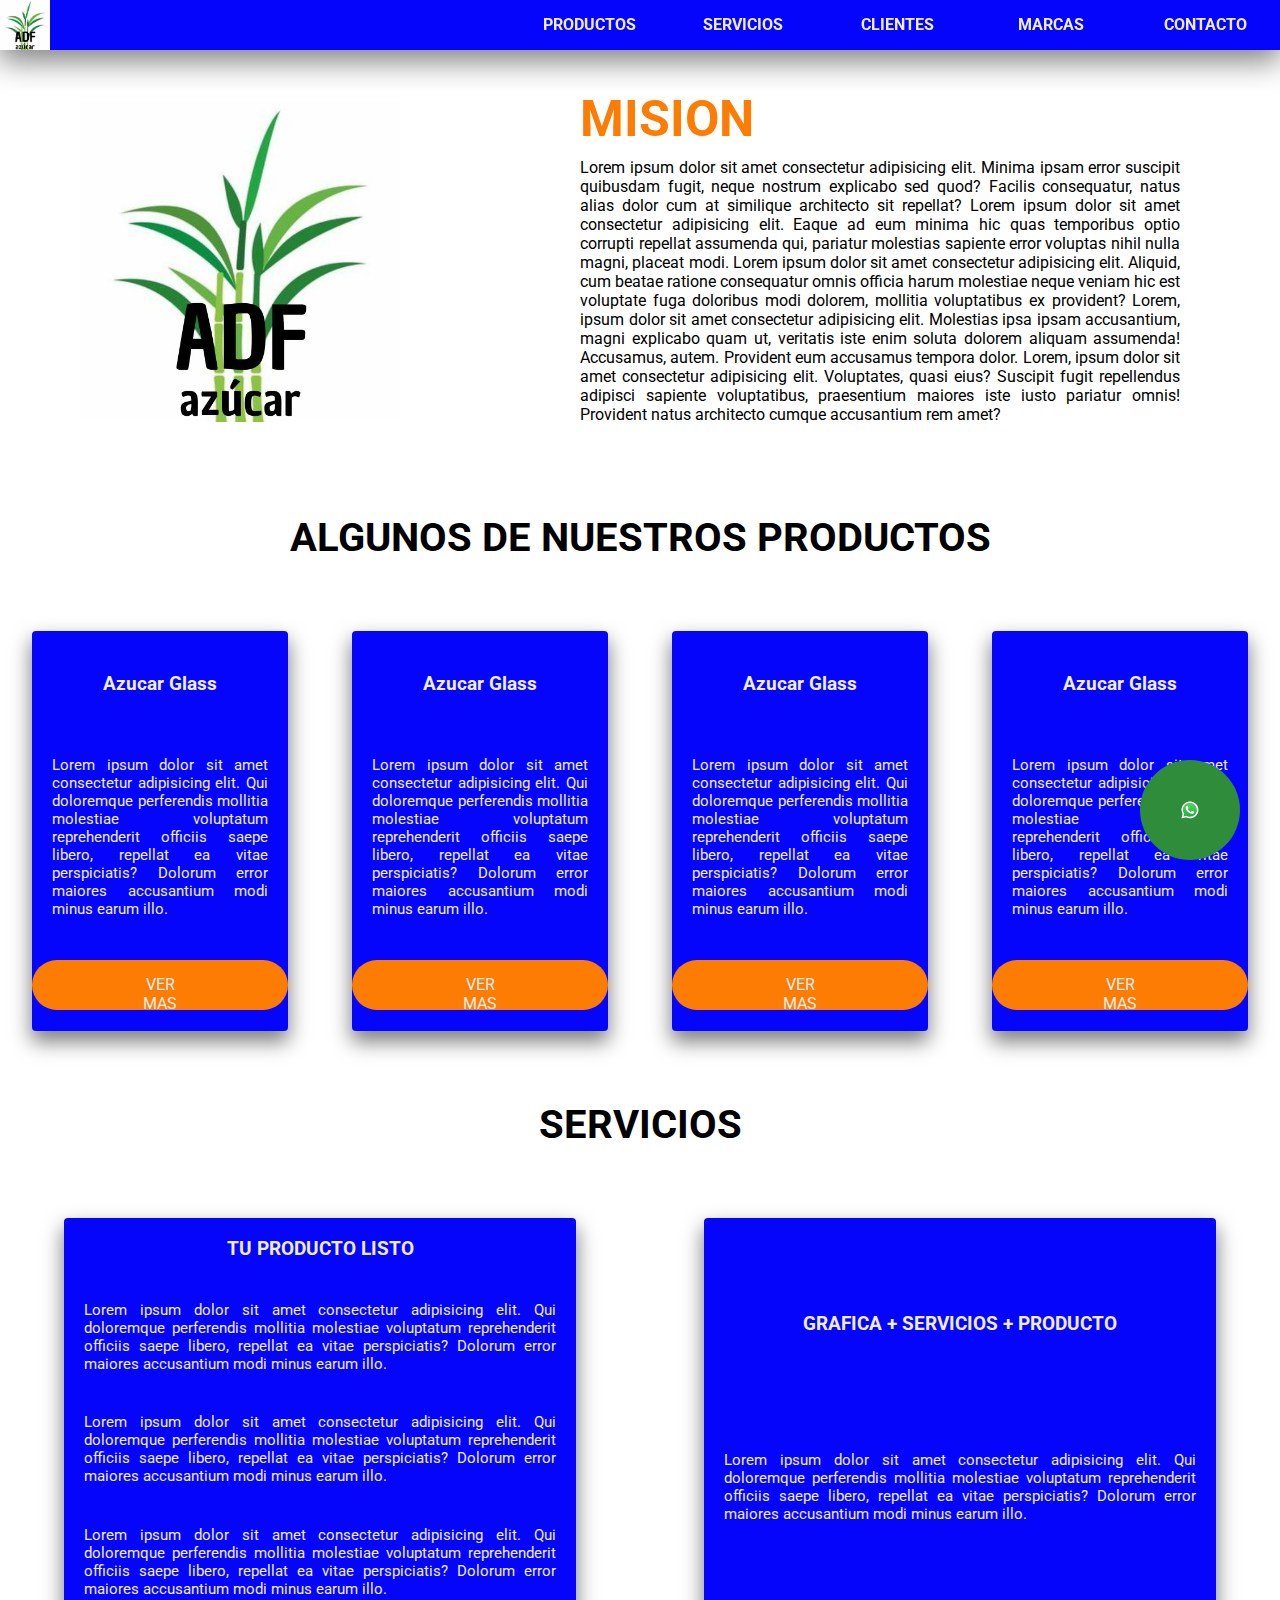
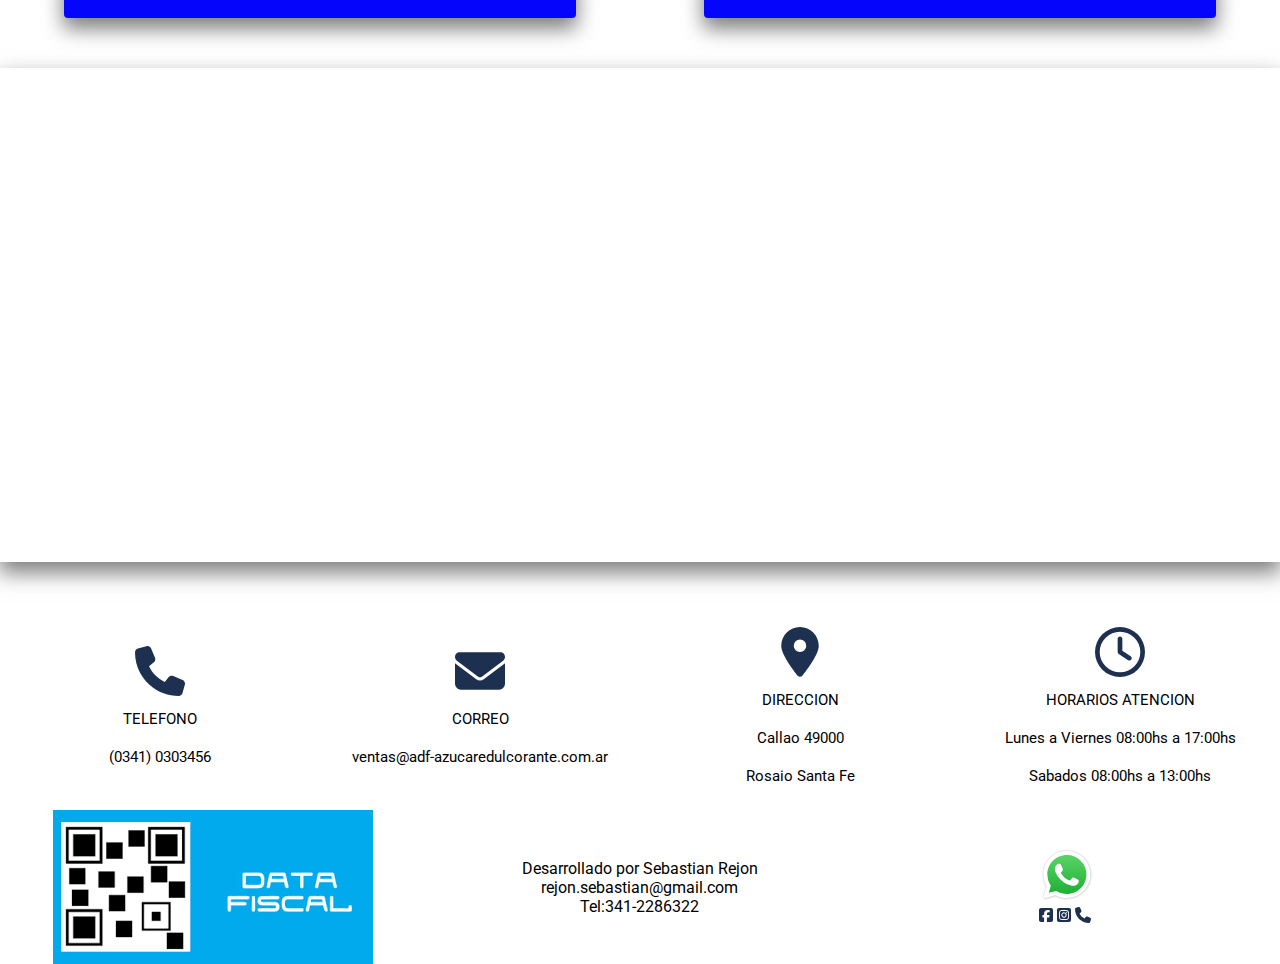
==== index.html @ d5dfcdd7 "Act css y boton ws" ====
<!DOCTYPE html>
<html lang="es">
<head>
    <meta charset="UTF-8">
    <meta name="viewport" content="width=device-width, initial-scale=1.0">
    <link rel="preconnect" href="https://fonts.googleapis.com">
<link rel="preconnect" href="https://fonts.gstatic.com" crossorigin>
<link href="https://fonts.googleapis.com/css2?family=Roboto:wght@400;700&display=swap" rel="stylesheet">
    <link rel="stylesheet" href="css/main.css">
    <title>adf-azucaredulcorante</title>
</head>
<body>
    <div class="container">
        <!-- <header class="header">
            <h1>logotipo</h1>
        </header> -->
        <nav class="nav">
            <a href="" class="item_menu_logo"><img src="img/ADF.jpg" alt="" height="50px" width="auto"></a>
            <ul class="list_menu">
                <li class="item_menu">PRODUCTOS</li>
                <li class="item_menu">SERVICIOS</li>
                <li class="item_menu">CLIENTES</li>
                <li class="item_menu">MARCAS</li>
                <li class="item_menu">CONTACTO</li>
            </ul>
        </nav>
        <section class="secction">
            <!-- link a WS -->
            <a class="contact_ws" href="https://api.whatsapp.com/send/?phone=5493412286322>Envíanos un Whatsapp"></a>
            <!-- hero de la web -->
            <article class="article_container">
                    <img class="img_mision" src="img/ADF.jpg" alt="" height="400px" width="auto">
                    <div class="article_mision">
                        <h2 class="title_mision">MISION</h2>
                        <p>Lorem ipsum dolor sit amet consectetur adipisicing elit. Minima ipsam error suscipit quibusdam fugit, neque nostrum explicabo sed quod? Facilis consequatur, natus alias dolor cum at similique architecto sit repellat?
                            Lorem ipsum dolor sit amet consectetur adipisicing elit. Eaque ad eum minima hic quas temporibus optio corrupti repellat assumenda qui, pariatur molestias sapiente error voluptas nihil nulla magni, placeat modi.
                            Lorem ipsum dolor sit amet consectetur adipisicing elit. Aliquid, cum beatae ratione consequatur omnis officia harum molestiae neque veniam hic est voluptate fuga doloribus modi dolorem, mollitia voluptatibus ex provident?
                            Lorem, ipsum dolor sit amet consectetur adipisicing elit. Molestias ipsa ipsam accusantium, magni explicabo quam ut, veritatis iste enim soluta dolorem aliquam assumenda! Accusamus, autem. Provident eum accusamus tempora dolor.
                            Lorem, ipsum dolor sit amet consectetur adipisicing elit. Voluptates, quasi eius? Suscipit fugit repellendus adipisci sapiente voluptatibus, praesentium maiores iste iusto pariatur omnis! Provident natus architecto cumque accusantium rem amet?
                        </p>
                    </div>
            </article>
            <!-- vista previa productos -->
            <article class="article">
                <h2>ALGUNOS DE NUESTROS PRODUCTOS</h2>
                <div class="article_container">
                    <div class="article_item">
                        <h3>Azucar Glass</h3>
                        <p>Lorem ipsum dolor sit amet consectetur adipisicing elit. Qui doloremque perferendis mollitia molestiae voluptatum reprehenderit officiis saepe libero, repellat ea vitae perspiciatis? Dolorum error maiores accusantium modi minus earum illo.</p>
                        <a href="#">VER MAS</a>
                    </div>
                    <div class="article_item">
                        <h3>Azucar Glass</h3>
                        <p>Lorem ipsum dolor sit amet consectetur adipisicing elit. Qui doloremque perferendis mollitia molestiae voluptatum reprehenderit officiis saepe libero, repellat ea vitae perspiciatis? Dolorum error maiores accusantium modi minus earum illo.</p>
                        <a href="#">VER MAS</a>
                    </div>
                    <div class="article_item">
                        <h3>Azucar Glass</h3>
                        <p>Lorem ipsum dolor sit amet consectetur adipisicing elit. Qui doloremque perferendis mollitia molestiae voluptatum reprehenderit officiis saepe libero, repellat ea vitae perspiciatis? Dolorum error maiores accusantium modi minus earum illo.</p>
                        <a href="#">VER MAS</a>
                    </div>
                    <div class="article_item">
                        <h3>Azucar Glass</h3>
                        <p>Lorem ipsum dolor sit amet consectetur adipisicing elit. Qui doloremque perferendis mollitia molestiae voluptatum reprehenderit officiis saepe libero, repellat ea vitae perspiciatis? Dolorum error maiores accusantium modi minus earum illo.</p>
                        <a href="#">VER MAS</a>
                    </div>
                </div> 
            </article>
            <article class="article">
                <h2>SERVICIOS</h2>
                <div class="article_container">
                    <div class="article_item1">
                        <h3>TU PRODUCTO LISTO</h3>
                        <p>Lorem ipsum dolor sit amet consectetur adipisicing elit. Qui doloremque perferendis mollitia molestiae voluptatum reprehenderit officiis saepe libero, repellat ea vitae perspiciatis? Dolorum error maiores accusantium modi minus earum illo.</p>
                        <p>Lorem ipsum dolor sit amet consectetur adipisicing elit. Qui doloremque perferendis mollitia molestiae voluptatum reprehenderit officiis saepe libero, repellat ea vitae perspiciatis? Dolorum error maiores accusantium modi minus earum illo.</p>
                        <p>Lorem ipsum dolor sit amet consectetur adipisicing elit. Qui doloremque perferendis mollitia molestiae voluptatum reprehenderit officiis saepe libero, repellat ea vitae perspiciatis? Dolorum error maiores accusantium modi minus earum illo.</p>

                    </div>
                    <div class="article_item1">
                        <h3>GRAFICA + SERVICIOS + PRODUCTO</h3>
                        <p>Lorem ipsum dolor sit amet consectetur adipisicing elit. Qui doloremque perferendis mollitia molestiae voluptatum reprehenderit officiis saepe libero, repellat ea vitae perspiciatis? Dolorum error maiores accusantium modi minus earum illo.</p>
                    </div>
                </div>
            </article>
            <article class="article">
                <div class="locatio">
                    <iframe src="https://www.google.com/maps/embed?pb=!1m18!1m12!1m3!1d1103.879006984388!2d-60.673476713158436!3d-32.99493410730203!2m3!1f0!2f0!3f0!3m2!1i1024!2i768!4f13.1!3m3!1m2!1s0x95b7ab13711472a5%3A0x4b55a3df525d1b65!2sADF%20-%20NEVA%20SWEET!5e0!3m2!1sen!2sar!4v1702240482745!5m2!1sen!2sar" width="100%" height="450" style="border:0;" allowfullscreen="" loading="lazy" referrerpolicy="no-referrer-when-downgrade"></iframe>
                </div>
            </article>
            <article class="article">  
                <div class="article_container">
                    <div class="article_item2">
                        <div class="article_img"><a href="#" class="media"><img src="img/phone.svg" height="50px" width="50px" alt=""></a></div>
                        <div class="article_description">
                            <p><span>TELEFONO</span></p>
                            <p>(0341) 0303456</p>
                        </div>
                    </div>
                    <div class="article_item2">
                        <div class="article_img"><a href="#" class="media"><img src="img/mail.svg" height="50px" width="50px" alt=""></a></div>
                        <div class="article_description">
                            <p><span>CORREO</span></p>
                            <p>ventas@adf-azucaredulcorante.com.ar</p>
                        </div>
                    </div>
                    <div class="article_item2">
                        <div class="article_img"><a href="#" class="media"><img src="img/location.svg" height="50px" width="50px" alt=""></a></div>
                        <div class="article_description">
                            <p><span>DIRECCION</span></p>
                            <p>Callao 49000</p>
                            <p>Rosaio Santa Fe</p>
                        </div>
                    </div>
                    <div class="article_item2">
                        <div class="article_img"><a href="#" class="media"><img src="img/clock.svg" height="50px" width="50px" alt=""></a></div>
                        <div class="article_description">
                            <p><span>HORARIOS ATENCION</span></p>
                            <p>Lunes a Viernes 08:00hs a 17:00hs</p>
                            <p>Sabados 08:00hs a 13:00hs</p>
                        </div>
                    </div>
                </div>                                               
            </article>
        </section>
        <footer class="footer">
            <div class="article_item2">
                <img src="img/data_fiscal.png" alt="" height="100%">
            </div>
            <div class="article_item2">
                <p>Desarrollado por Sebastian Rejon</p>
                <p>rejon.sebastian@gmail.com</p>
                <p>Tel:341-2286322</p>
            </div>
            <div class="article_item2">
                <p><a href=""><img src="img/whatsapp.svg" alt=""></a>
                    <a href=""><img src="img/facebook.svg" alt=""></a>
                    <a href=""><img src="img/instagram.svg" alt=""></a>
                    <a href=""><img src="img/phone.svg" alt=""></a>
                </p>
            </div>            
        </footer>
    </div>
</body>
</html>
---- css/main.css ----
:root{
    --wContainer:100vw;
    --naranja:#fc7c04;
    --azul:#0505fc;
    --negro:#000000;
    --verde:#2e8c3b;
    --blanco:#eeeeee;
}
*{
    margin:0;
    padding: 0;
    box-sizing: border-box;
    font-family: 'Roboto', sans-serif;
}
* h2{
    text-align: center;
    margin: 70px 0 ;
    font-weight: bold;
    font-size: 40px;
}
body{
    background-color: var(--AzulClaro);
}
.container{
    max-width: var(--wContainer);
    height: auto;
    margin-top:0;
    margin-left:calc((100vw - var(--wContainer)) / 2);
}
.nav{
    width: 100%;
    height: 50px;
    margin-bottom: 80px;
    background-color: var(--azul);
    position: fixed;
    z-index: 1000;
    box-shadow: 0px 10px 30px 1px rgba(0,0,0,0.5);
}
.list_menu{
    list-style-type: none;
    float:right;
    height: 100%;
}
.item_menu{
    display: inline-block;
    height: 100%;
    width: 150px;
    color:var(--blanco);
    font-weight: bold;
    padding:15px;
    text-align: center;
}
.item_menu:hover{
    transition: 0.4s;
    background-color: var(--naranja);
    box-shadow: 0px 10px 30px 1px rgba(0,0,0,0.5);
}
.secction{
    max-width: 100%;
    height: auto;
}
.article{
    width: 100%;
    /*min-height: 500px;*/
    color: var(--negro);
    margin-bottom:15px;
    margin-top: 15px;
}
.article_container{
    width: 100%;
    height: 100%;
    display: flex;
    flex-direction: row;
    align-items: center;
    justify-content: space-around;
}
.img_mision{
    padding-top:80px;
}
.article_mision{
    width: 50%;
    text-align: justify;
    padding: 20px;
}
/* .article_mision h2{
    color: var(--naranja);
    font-weight: 700;
    font-size: 50px;
    margin-bottom: 10px;
} */
.title_mision{
    text-align: left;
    color: var(--naranja);
    font-weight: 700;
    font-size: 50px;
    margin-bottom: 10px;
}
.article p{
    text-align: justify;
    font-size: 15px;
    padding: 10px;
}
/* ITEMS DE MENU */
.article_item{
    box-shadow: 0px 10px 20px 1px rgba(0,0,0,0.5);
    background-color: var(--azul);
    width: 20%;
    min-height: 400px;
    border-radius: 4px;
    display: flex;
    flex-direction: column;
    flex-wrap: wrap;
    align-items:center;
    align-content:center;
    justify-content: space-evenly;
}
.article_item h3{
    text-align: center;
    color: var(--blanco);
    font-weight: bolder;
    padding: 20px;
}
.article_item p{
    color: var(--blanco);
    padding: 20px;
    font-size: 15px;
}
.article_item a{
    text-decoration: none;
    text-align: center;
    color:var(--blanco);
    height: 50px;
    background-color: var(--naranja);
    padding: 15px 100px;
    border-radius: 25px;
}
.article_item a:hover{
    transition: 0.45s;
    /* transform: scale(1.1); */
    background-color: var(--verde);
    font-weight: bold;
    /* border: 2px solid var(--blanco); */
}
/* ITEMS DE SERVICIOS */
.article_item1{
    box-shadow: 0px 10px 20px 1px rgba(0,0,0,0.5);
    background-color: var(--azul);
    width: 40%;
    min-height: 400px;
    border-radius: 4px;
    display: flex;
    flex-direction: column;
    flex-wrap: wrap;
    align-items:center;
    align-content:center;
    justify-content: space-evenly;
}
.article_item1 h3{
    text-align: center;
    color: var(--blanco);
    font-weight: bolder;
    padding: 20px;
}
.article_item1 p{
    color: var(--blanco);
    padding: 20px;
    font-size: 15px;
}
.article_item2{
    /* background-color: white; */
    width: 25%;
    height: 100%;
    overflow-y: hidden;
    margin: auto;
    display: flex;
    flex-direction: column;
    align-items: center;
    align-content: center;
    justify-content: center;
}
.article_img{
    margin-top: 15px;
    width: 100%;
    text-align: center;
}
.article_description{
    width: 100%;
    display: flex;
    flex-direction: column;
}
.article_description p{
    text-align: center;
}
.locatio{
    height: 100%;
    padding-top: 30px;
    padding-bottom: 10px;
    margin:50px 0;
    box-shadow: 0px 10px 20px 1px rgba(0,0,0,0.5);
}
.contact_ws{
    background-color: #2e8c3b;
    width: 100px;
    height: 100px;
    border-radius: 50%;
    background-image: url(/img/whatsapp.svg);
    background-repeat: no-repeat;
    background-size:20%;
    background-position: center;
    position:fixed;
    width:100px;
    height:100px;
    bottom:40px;
    right:40px;
    z-index: 1000;

}
.footer{
    max-width: 100%;
    background-color: var(--AzulOscuro);
    color: var(--AzulClaro);
    /* background-color: chartreuse; */
    display: flex;
    flex-direction: row;
    align-items: center;
    justify-content: space-around;
}
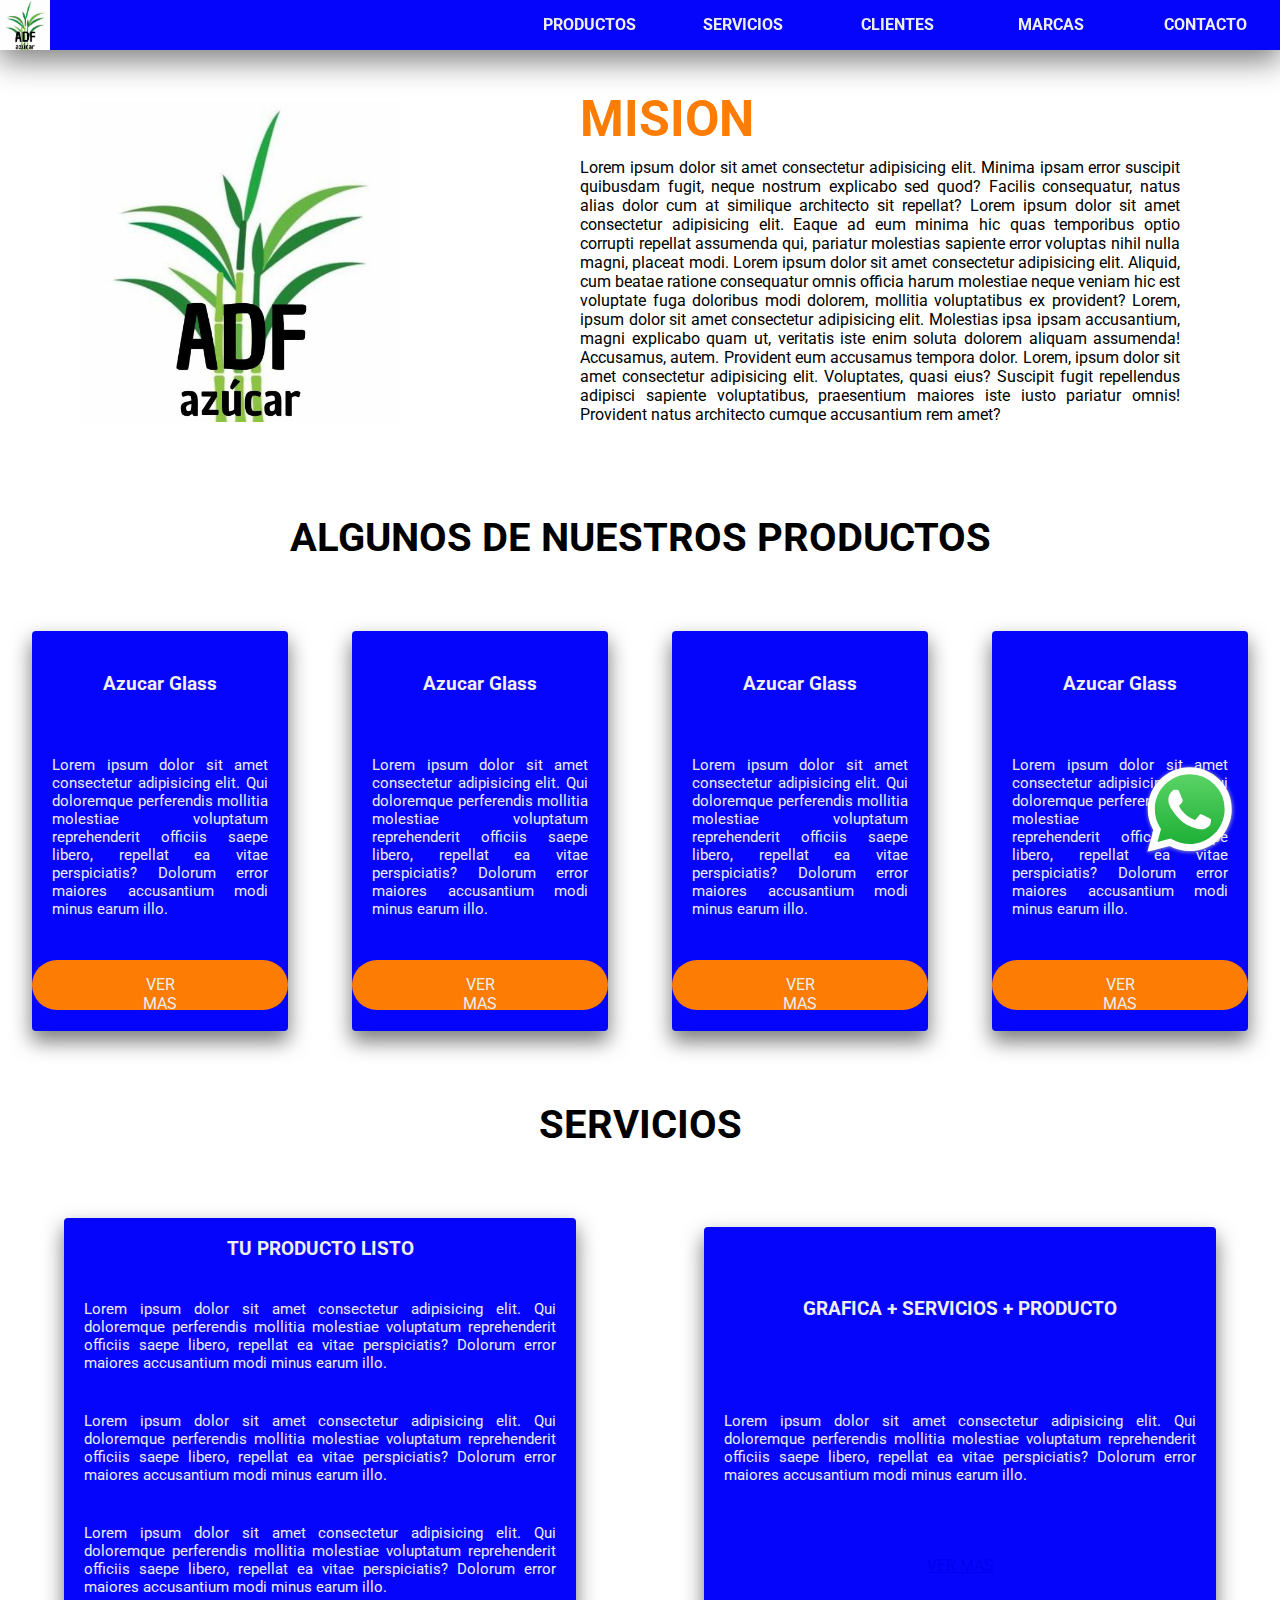
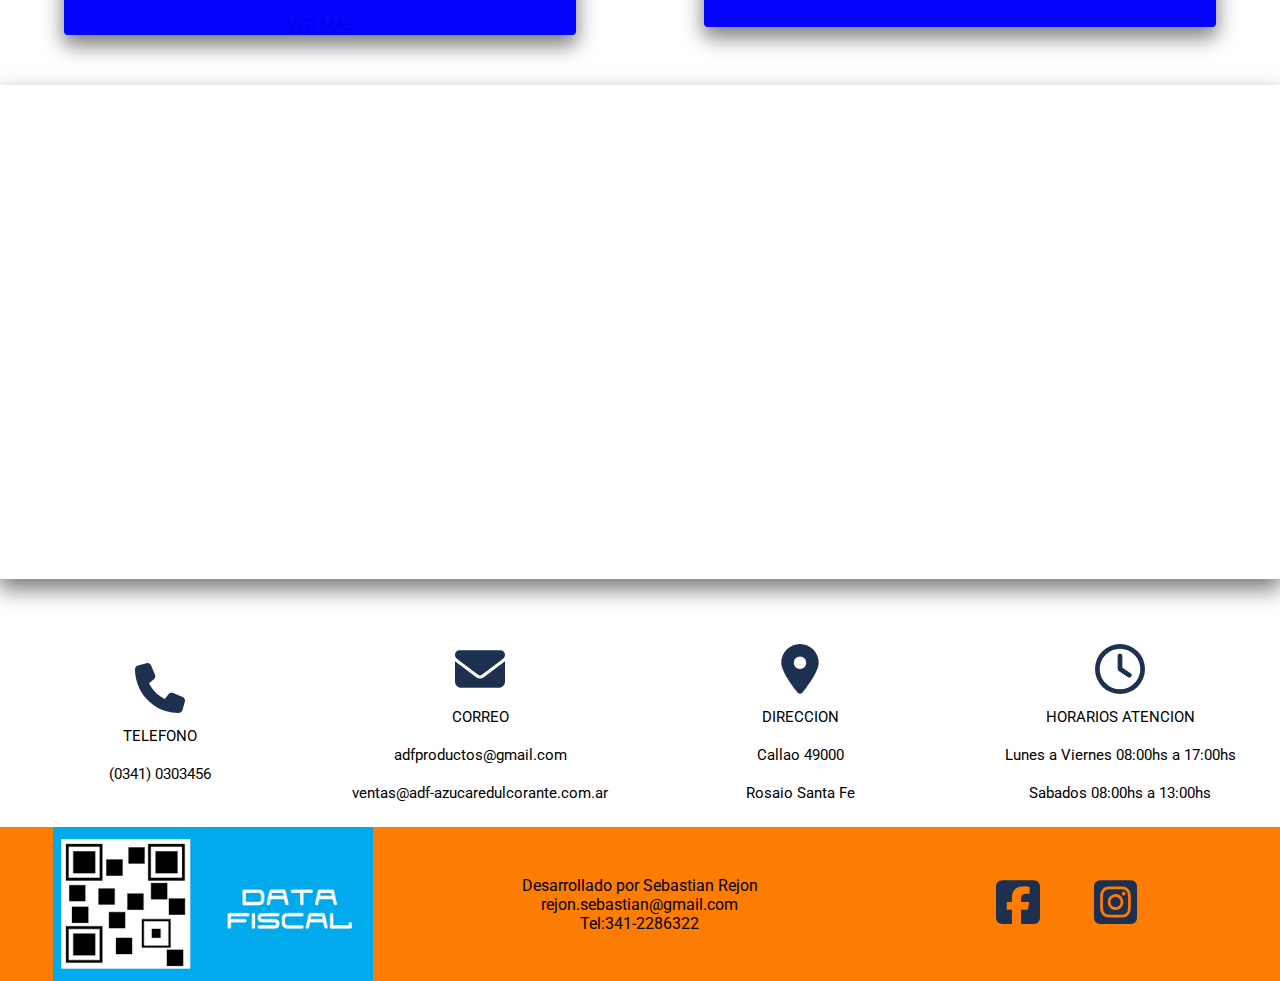
==== commit a1904603: "Act nueva pagina y ws funcionando" ====
--- a/index.html
+++ b/index.html
@@ -17,7 +17,7 @@
         <nav class="nav">
             <a href="" class="item_menu_logo"><img src="img/ADF.jpg" alt="" height="50px" width="auto"></a>
             <ul class="list_menu">
-                <li class="item_menu">PRODUCTOS</li>
+                <li class="item_menu"><a href="pages/productos.html">PRODUCTOS</a></li>
                 <li class="item_menu">SERVICIOS</li>
                 <li class="item_menu">CLIENTES</li>
                 <li class="item_menu">MARCAS</li>
@@ -26,7 +26,8 @@
         </nav>
         <section class="secction">
             <!-- link a WS -->
-            <a class="contact_ws" href="https://api.whatsapp.com/send/?phone=5493412286322>Envíanos un Whatsapp"></a>
+            <!-- <a class="contact_ws" href="https://wa.me/+5493412286322&text=Hola somos adf!" target="blanck" ></a> -->
+            <a class="contact_ws" href="https://api.whatsapp.com/send?phone=+5493412286322&text="Hola! busco información sobre sus productos y precios." target="blanck" ></a>
             <!-- hero de la web -->
             <article class="article_container">
                     <img class="img_mision" src="img/ADF.jpg" alt="" height="400px" width="auto">
@@ -74,11 +75,12 @@
                         <p>Lorem ipsum dolor sit amet consectetur adipisicing elit. Qui doloremque perferendis mollitia molestiae voluptatum reprehenderit officiis saepe libero, repellat ea vitae perspiciatis? Dolorum error maiores accusantium modi minus earum illo.</p>
                         <p>Lorem ipsum dolor sit amet consectetur adipisicing elit. Qui doloremque perferendis mollitia molestiae voluptatum reprehenderit officiis saepe libero, repellat ea vitae perspiciatis? Dolorum error maiores accusantium modi minus earum illo.</p>
                         <p>Lorem ipsum dolor sit amet consectetur adipisicing elit. Qui doloremque perferendis mollitia molestiae voluptatum reprehenderit officiis saepe libero, repellat ea vitae perspiciatis? Dolorum error maiores accusantium modi minus earum illo.</p>
-
+                        <a href="#">VER MAS</a>
                     </div>
                     <div class="article_item1">
                         <h3>GRAFICA + SERVICIOS + PRODUCTO</h3>
                         <p>Lorem ipsum dolor sit amet consectetur adipisicing elit. Qui doloremque perferendis mollitia molestiae voluptatum reprehenderit officiis saepe libero, repellat ea vitae perspiciatis? Dolorum error maiores accusantium modi minus earum illo.</p>
+                        <a href="#">VER MAS</a>
                     </div>
                 </div>
             </article>
@@ -100,7 +102,8 @@
                         <div class="article_img"><a href="#" class="media"><img src="img/mail.svg" height="50px" width="50px" alt=""></a></div>
                         <div class="article_description">
                             <p><span>CORREO</span></p>
-                            <p>ventas@adf-azucaredulcorante.com.ar</p>
+                            <p>adfproductos@gmail.com</p>
+                            <p>ventas@adf-azucaredulcorante.com.ar</p>   
                         </div>
                     </div>
                     <div class="article_item2">
@@ -132,12 +135,11 @@
                 <p>Tel:341-2286322</p>
             </div>
             <div class="article_item2">
-                <p><a href=""><img src="img/whatsapp.svg" alt=""></a>
-                    <a href=""><img src="img/facebook.svg" alt=""></a>
-                    <a href=""><img src="img/instagram.svg" alt=""></a>
-                    <a href=""><img src="img/phone.svg" alt=""></a>
-                </p>
-            </div>            
+                <p>
+                    <a href=""><img src="img/facebook.svg" alt="" height="50px" width="auto"></a>
+                    <a href=""><img src="img/instagram.svg" alt="" height="50px" width="auto"></a>
+                </p> 
+        </div>           
         </footer>
     </div>
 </body>
--- a/css/main.css
+++ b/css/main.css
@@ -50,6 +50,11 @@
     padding:15px;
     text-align: center;
 }
+.item_menu a{
+    color: var(--blanco);
+    text-decoration: none;
+}
+
 .item_menu:hover{
     transition: 0.4s;
     background-color: var(--naranja);
@@ -178,6 +183,9 @@
     align-content: center;
     justify-content: center;
 }
+.article_item2 a{
+    margin: 0 25px;
+}
 .article_img{
     margin-top: 15px;
     width: 100%;
@@ -199,13 +207,10 @@
     box-shadow: 0px 10px 20px 1px rgba(0,0,0,0.5);
 }
 .contact_ws{
-    background-color: #2e8c3b;
     width: 100px;
     height: 100px;
-    border-radius: 50%;
     background-image: url(/img/whatsapp.svg);
     background-repeat: no-repeat;
-    background-size:20%;
     background-position: center;
     position:fixed;
     width:100px;
@@ -217,7 +222,7 @@
 }
 .footer{
     max-width: 100%;
-    background-color: var(--AzulOscuro);
+    background-color: var(--naranja);
     color: var(--AzulClaro);
     /* background-color: chartreuse; */
     display: flex;
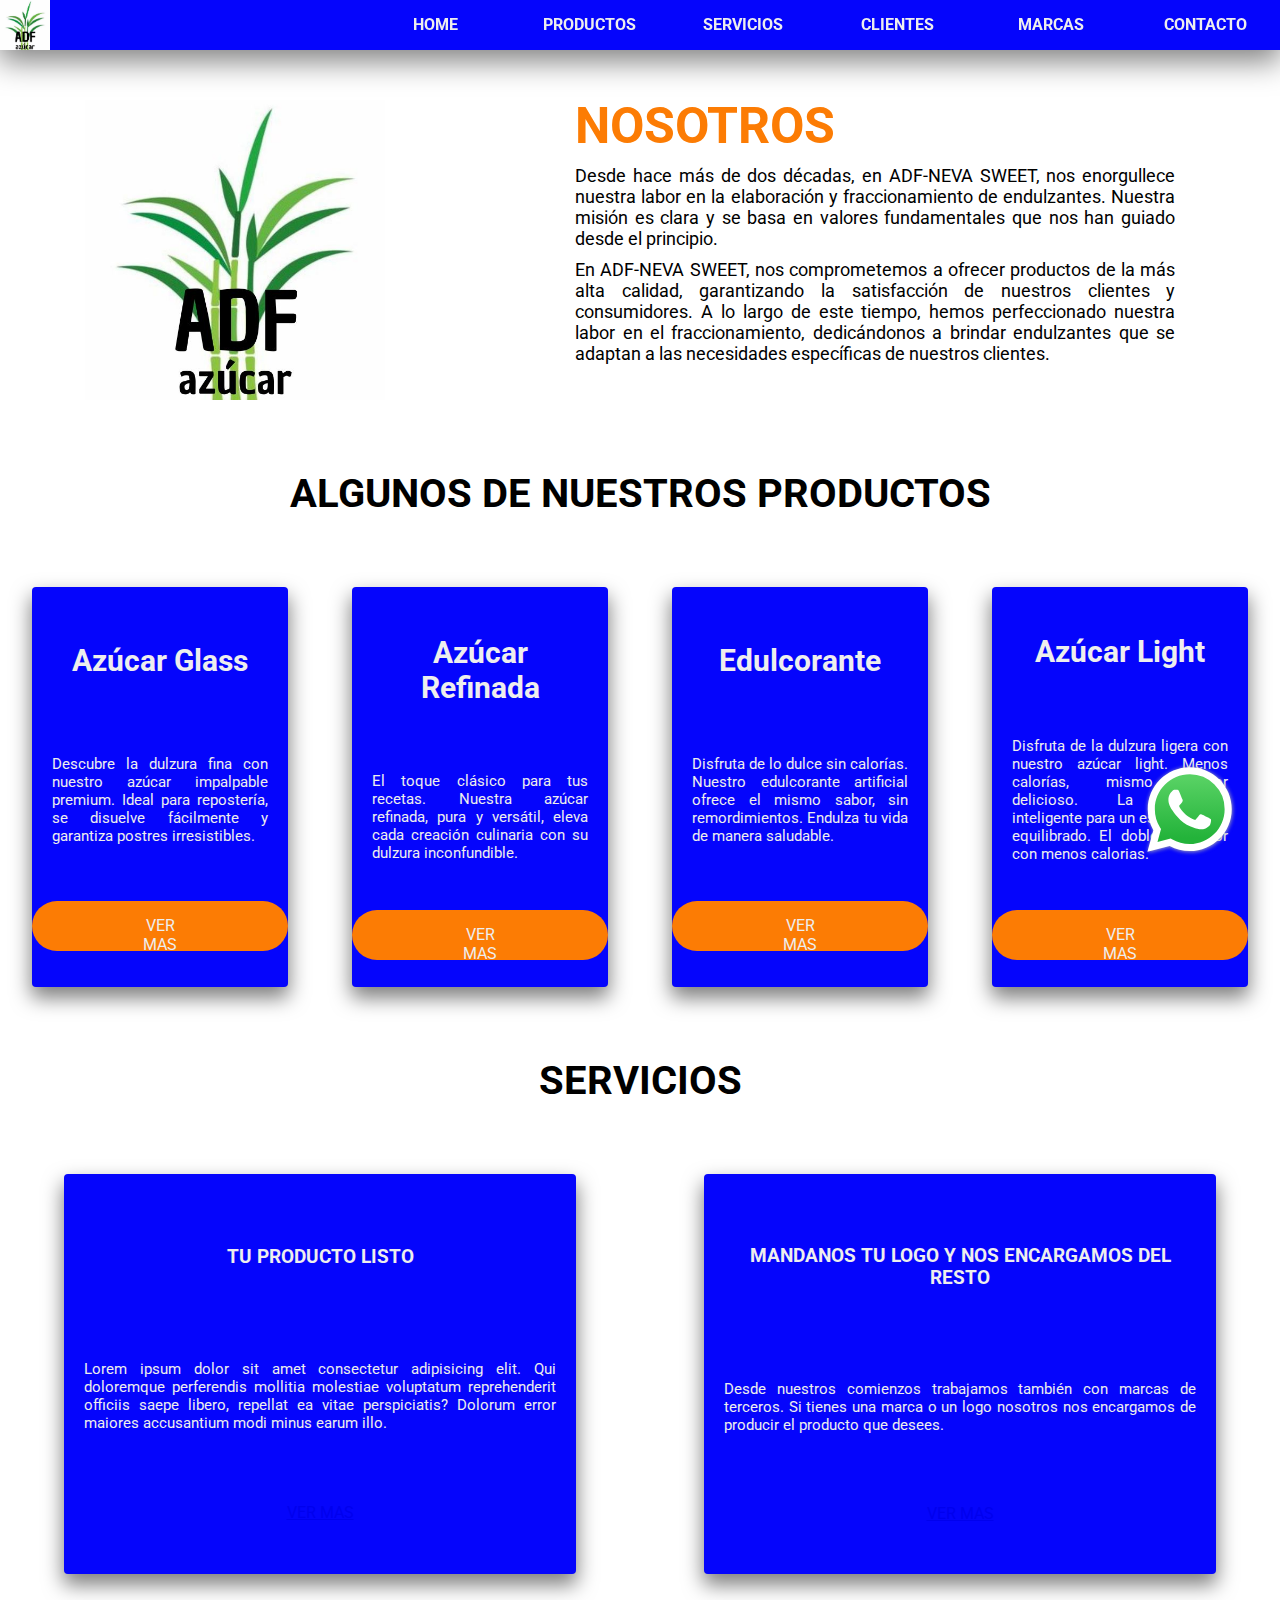
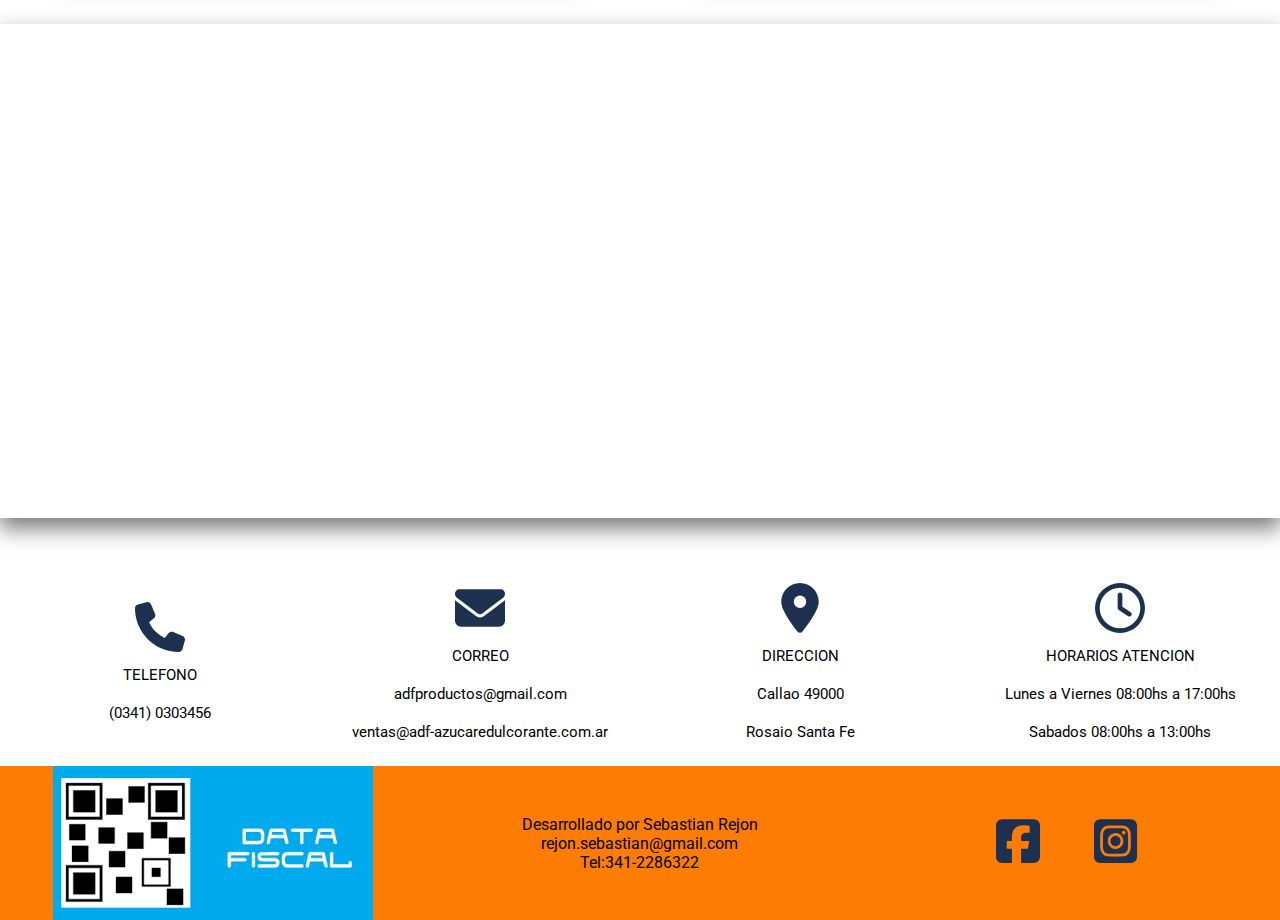
==== commit d4f670fa: "Nuevo agregado" ====
--- a/index.html
+++ b/index.html
@@ -1,146 +1,141 @@
-<!DOCTYPE html>
-<html lang="es">
-<head>
-    <meta charset="UTF-8">
-    <meta name="viewport" content="width=device-width, initial-scale=1.0">
-    <link rel="preconnect" href="https://fonts.googleapis.com">
-<link rel="preconnect" href="https://fonts.gstatic.com" crossorigin>
-<link href="https://fonts.googleapis.com/css2?family=Roboto:wght@400;700&display=swap" rel="stylesheet">
-    <link rel="stylesheet" href="css/main.css">
-    <title>adf-azucaredulcorante</title>
-</head>
-<body>
-    <div class="container">
-        <!-- <header class="header">
-            <h1>logotipo</h1>
-        </header> -->
-        <nav class="nav">
-            <a href="" class="item_menu_logo"><img src="img/ADF.jpg" alt="" height="50px" width="auto"></a>
-            <ul class="list_menu">
-                <li class="item_menu"><a href="pages/productos.html">PRODUCTOS</a></li>
-                <li class="item_menu">SERVICIOS</li>
-                <li class="item_menu">CLIENTES</li>
-                <li class="item_menu">MARCAS</li>
-                <li class="item_menu">CONTACTO</li>
-            </ul>
-        </nav>
-        <section class="secction">
-            <!-- link a WS -->
-            <!-- <a class="contact_ws" href="https://wa.me/+5493412286322&text=Hola somos adf!" target="blanck" ></a> -->
-            <a class="contact_ws" href="https://api.whatsapp.com/send?phone=+5493412286322&text="Hola! busco información sobre sus productos y precios." target="blanck" ></a>
-            <!-- hero de la web -->
-            <article class="article_container">
-                    <img class="img_mision" src="img/ADF.jpg" alt="" height="400px" width="auto">
-                    <div class="article_mision">
-                        <h2 class="title_mision">MISION</h2>
-                        <p>Lorem ipsum dolor sit amet consectetur adipisicing elit. Minima ipsam error suscipit quibusdam fugit, neque nostrum explicabo sed quod? Facilis consequatur, natus alias dolor cum at similique architecto sit repellat?
-                            Lorem ipsum dolor sit amet consectetur adipisicing elit. Eaque ad eum minima hic quas temporibus optio corrupti repellat assumenda qui, pariatur molestias sapiente error voluptas nihil nulla magni, placeat modi.
-                            Lorem ipsum dolor sit amet consectetur adipisicing elit. Aliquid, cum beatae ratione consequatur omnis officia harum molestiae neque veniam hic est voluptate fuga doloribus modi dolorem, mollitia voluptatibus ex provident?
-                            Lorem, ipsum dolor sit amet consectetur adipisicing elit. Molestias ipsa ipsam accusantium, magni explicabo quam ut, veritatis iste enim soluta dolorem aliquam assumenda! Accusamus, autem. Provident eum accusamus tempora dolor.
-                            Lorem, ipsum dolor sit amet consectetur adipisicing elit. Voluptates, quasi eius? Suscipit fugit repellendus adipisci sapiente voluptatibus, praesentium maiores iste iusto pariatur omnis! Provident natus architecto cumque accusantium rem amet?
-                        </p>
-                    </div>
-            </article>
-            <!-- vista previa productos -->
-            <article class="article">
-                <h2>ALGUNOS DE NUESTROS PRODUCTOS</h2>
-                <div class="article_container">
-                    <div class="article_item">
-                        <h3>Azucar Glass</h3>
-                        <p>Lorem ipsum dolor sit amet consectetur adipisicing elit. Qui doloremque perferendis mollitia molestiae voluptatum reprehenderit officiis saepe libero, repellat ea vitae perspiciatis? Dolorum error maiores accusantium modi minus earum illo.</p>
-                        <a href="#">VER MAS</a>
-                    </div>
-                    <div class="article_item">
-                        <h3>Azucar Glass</h3>
-                        <p>Lorem ipsum dolor sit amet consectetur adipisicing elit. Qui doloremque perferendis mollitia molestiae voluptatum reprehenderit officiis saepe libero, repellat ea vitae perspiciatis? Dolorum error maiores accusantium modi minus earum illo.</p>
-                        <a href="#">VER MAS</a>
-                    </div>
-                    <div class="article_item">
-                        <h3>Azucar Glass</h3>
-                        <p>Lorem ipsum dolor sit amet consectetur adipisicing elit. Qui doloremque perferendis mollitia molestiae voluptatum reprehenderit officiis saepe libero, repellat ea vitae perspiciatis? Dolorum error maiores accusantium modi minus earum illo.</p>
-                        <a href="#">VER MAS</a>
-                    </div>
-                    <div class="article_item">
-                        <h3>Azucar Glass</h3>
-                        <p>Lorem ipsum dolor sit amet consectetur adipisicing elit. Qui doloremque perferendis mollitia molestiae voluptatum reprehenderit officiis saepe libero, repellat ea vitae perspiciatis? Dolorum error maiores accusantium modi minus earum illo.</p>
-                        <a href="#">VER MAS</a>
-                    </div>
-                </div> 
-            </article>
-            <article class="article">
-                <h2>SERVICIOS</h2>
-                <div class="article_container">
-                    <div class="article_item1">
-                        <h3>TU PRODUCTO LISTO</h3>
-                        <p>Lorem ipsum dolor sit amet consectetur adipisicing elit. Qui doloremque perferendis mollitia molestiae voluptatum reprehenderit officiis saepe libero, repellat ea vitae perspiciatis? Dolorum error maiores accusantium modi minus earum illo.</p>
-                        <p>Lorem ipsum dolor sit amet consectetur adipisicing elit. Qui doloremque perferendis mollitia molestiae voluptatum reprehenderit officiis saepe libero, repellat ea vitae perspiciatis? Dolorum error maiores accusantium modi minus earum illo.</p>
-                        <p>Lorem ipsum dolor sit amet consectetur adipisicing elit. Qui doloremque perferendis mollitia molestiae voluptatum reprehenderit officiis saepe libero, repellat ea vitae perspiciatis? Dolorum error maiores accusantium modi minus earum illo.</p>
-                        <a href="#">VER MAS</a>
-                    </div>
-                    <div class="article_item1">
-                        <h3>GRAFICA + SERVICIOS + PRODUCTO</h3>
-                        <p>Lorem ipsum dolor sit amet consectetur adipisicing elit. Qui doloremque perferendis mollitia molestiae voluptatum reprehenderit officiis saepe libero, repellat ea vitae perspiciatis? Dolorum error maiores accusantium modi minus earum illo.</p>
-                        <a href="#">VER MAS</a>
-                    </div>
-                </div>
-            </article>
-            <article class="article">
-                <div class="locatio">
-                    <iframe src="https://www.google.com/maps/embed?pb=!1m18!1m12!1m3!1d1103.879006984388!2d-60.673476713158436!3d-32.99493410730203!2m3!1f0!2f0!3f0!3m2!1i1024!2i768!4f13.1!3m3!1m2!1s0x95b7ab13711472a5%3A0x4b55a3df525d1b65!2sADF%20-%20NEVA%20SWEET!5e0!3m2!1sen!2sar!4v1702240482745!5m2!1sen!2sar" width="100%" height="450" style="border:0;" allowfullscreen="" loading="lazy" referrerpolicy="no-referrer-when-downgrade"></iframe>
-                </div>
-            </article>
-            <article class="article">  
-                <div class="article_container">
-                    <div class="article_item2">
-                        <div class="article_img"><a href="#" class="media"><img src="img/phone.svg" height="50px" width="50px" alt=""></a></div>
-                        <div class="article_description">
-                            <p><span>TELEFONO</span></p>
-                            <p>(0341) 0303456</p>
-                        </div>
-                    </div>
-                    <div class="article_item2">
-                        <div class="article_img"><a href="#" class="media"><img src="img/mail.svg" height="50px" width="50px" alt=""></a></div>
-                        <div class="article_description">
-                            <p><span>CORREO</span></p>
-                            <p>adfproductos@gmail.com</p>
-                            <p>ventas@adf-azucaredulcorante.com.ar</p>   
-                        </div>
-                    </div>
-                    <div class="article_item2">
-                        <div class="article_img"><a href="#" class="media"><img src="img/location.svg" height="50px" width="50px" alt=""></a></div>
-                        <div class="article_description">
-                            <p><span>DIRECCION</span></p>
-                            <p>Callao 49000</p>
-                            <p>Rosaio Santa Fe</p>
-                        </div>
-                    </div>
-                    <div class="article_item2">
-                        <div class="article_img"><a href="#" class="media"><img src="img/clock.svg" height="50px" width="50px" alt=""></a></div>
-                        <div class="article_description">
-                            <p><span>HORARIOS ATENCION</span></p>
-                            <p>Lunes a Viernes 08:00hs a 17:00hs</p>
-                            <p>Sabados 08:00hs a 13:00hs</p>
-                        </div>
-                    </div>
-                </div>                                               
-            </article>
-        </section>
-        <footer class="footer">
-            <div class="article_item2">
-                <img src="img/data_fiscal.png" alt="" height="100%">
-            </div>
-            <div class="article_item2">
-                <p>Desarrollado por Sebastian Rejon</p>
-                <p>rejon.sebastian@gmail.com</p>
-                <p>Tel:341-2286322</p>
-            </div>
-            <div class="article_item2">
-                <p>
-                    <a href=""><img src="img/facebook.svg" alt="" height="50px" width="auto"></a>
-                    <a href=""><img src="img/instagram.svg" alt="" height="50px" width="auto"></a>
-                </p> 
-        </div>           
-        </footer>
-    </div>
-</body>
+<!DOCTYPE html>
+<html lang="es">
+<head>
+    <meta charset="UTF-8">
+    <meta name="viewport" content="width=device-width, initial-scale=1.0">
+    <link rel="preconnect" href="https://fonts.googleapis.com">
+<link rel="preconnect" href="https://fonts.gstatic.com" crossorigin>
+<link href="https://fonts.googleapis.com/css2?family=Roboto:wght@400;700&display=swap" rel="stylesheet">
+    <link rel="stylesheet" href="css/main.css">
+    <title>adf-azucaredulcorante</title>
+</head>
+<body>
+    <div class="container">
+        <!-- <header class="header">
+            <h1>logotipo</h1>
+        </header> -->
+        <nav class="nav">
+            <a href="" class="item_menu_logo"><img src="img/ADF.jpg" alt="" height="50px" width="auto"></a>
+            <ul class="list_menu">
+                <li class="item_menu"><a href="index.html">HOME</a></li>
+                <li class="item_menu"><a href="productos.html">PRODUCTOS</a></li>
+                <li class="item_menu"><a href="servicios.html">SERVICIOS</a></li>
+                <li class="item_menu"><a href="clientes.html">CLIENTES</a></li>
+                <li class="item_menu"><a href="marcas.html">MARCAS</a></li>
+                <li class="item_menu"><a href="#">CONTACTO</a></li>
+            </ul>
+        </nav>
+        <section class="secction">
+            <!-- link a WS -->
+            <!-- <a class="contact_ws" href="https://wa.me/+5493412286322&text=Hola somos adf!" target="blanck" ></a> -->
+            <a class="contact_ws" href="https://api.whatsapp.com/send?phone=+5493412286322&text="Hola! busco información sobre sus productos y precios." target="blanck" ></a>
+            <!-- hero de la web -->
+            <article class="article_container">
+                    <img class="img_nosotros" src="img/ADF.jpg" alt="" height="400px" width="auto">
+                    <div class="article_nosotros">
+                        <h2 class="title_nosotros">NOSOTROS</h2>
+                        <p>Desde hace más de dos décadas, en ADF-NEVA SWEET, nos enorgullece nuestra labor en la elaboración y fraccionamiento de endulzantes. Nuestra misión es clara y se basa en valores fundamentales que nos han guiado desde el principio.</p>
+                        <p>En ADF-NEVA SWEET, nos comprometemos a ofrecer productos de la más alta calidad, garantizando la satisfacción de nuestros clientes y consumidores. A lo largo de este tiempo, hemos perfeccionado nuestra labor en el fraccionamiento, dedicándonos a brindar endulzantes que se adaptan a las necesidades específicas de nuestros clientes.</p>
+                    </div>
+            </article>
+            <!-- vista previa productos -->
+            <article class="article">
+                <h2>ALGUNOS DE NUESTROS PRODUCTOS</h2>
+                <div class="article_container">
+                    <div class="article_item">
+                        <h3>Azúcar Glass</h3>
+                        <p>Descubre la dulzura fina con nuestro azúcar impalpable premium. Ideal para repostería, se disuelve fácilmente y garantiza postres irresistibles.</p>
+                        <a href="#">VER MAS</a>
+                    </div>
+                    <div class="article_item">
+                        <h3>Azúcar Refinada</h3>
+                        <p>El toque clásico para tus recetas. Nuestra azúcar refinada, pura y versátil, eleva cada creación culinaria con su dulzura inconfundible.</p>
+                        <a href="#">VER MAS</a>
+                    </div>
+                    <div class="article_item">
+                        <h3>Edulcorante</h3>
+                        <p>Disfruta de lo dulce sin calorías. Nuestro edulcorante artificial ofrece el mismo sabor, sin remordimientos. Endulza tu vida de manera saludable.</p>
+                        <a href="#">VER MAS</a>
+                    </div>
+                    <div class="article_item">
+                        <h3>Azúcar Light</h3>
+                        <p>Disfruta de la dulzura ligera con nuestro azúcar light. Menos calorías, mismo sabor delicioso. La elección inteligente para un estilo de vida equilibrado. El doble de sabor con menos calorias.</p>
+                        <a href="#">VER MAS</a>
+                    </div>
+                </div> 
+            </article>
+            <article class="article">
+                <h2>SERVICIOS</h2>
+                <div class="article_container">
+                    <div class="article_item1">
+                        <h3>TU PRODUCTO LISTO</h3>
+                        <p>Lorem ipsum dolor sit amet consectetur adipisicing elit. Qui doloremque perferendis mollitia molestiae voluptatum reprehenderit officiis saepe libero, repellat ea vitae perspiciatis? Dolorum error maiores accusantium modi minus earum illo.</p>
+                        <a href="#">VER MAS</a>
+                    </div>
+                    <div class="article_item1">
+                        <h3>MANDANOS TU LOGO Y NOS ENCARGAMOS DEL RESTO</h3>
+                        <p>Desde nuestros comienzos trabajamos también con marcas de terceros. Si tienes una marca o un logo nosotros nos encargamos de producir el producto que desees.</p>
+                        <a href="#">VER MAS</a>
+                    </div>    
+                </div>
+            </article>
+            <article class="article">
+                <div class="locatio">
+                    <iframe src="https://www.google.com/maps/embed?pb=!1m18!1m12!1m3!1d1103.879006984388!2d-60.673476713158436!3d-32.99493410730203!2m3!1f0!2f0!3f0!3m2!1i1024!2i768!4f13.1!3m3!1m2!1s0x95b7ab13711472a5%3A0x4b55a3df525d1b65!2sADF%20-%20NEVA%20SWEET!5e0!3m2!1sen!2sar!4v1702240482745!5m2!1sen!2sar" width="100%" height="450" style="border:0;" allowfullscreen="" loading="lazy" referrerpolicy="no-referrer-when-downgrade"></iframe>
+                </div>
+            </article>
+            <article class="article">  
+                <div class="article_container">
+                    <div class="article_item2">
+                        <div class="article_img"><a href="#" class="media"><img src="img/phone.svg" height="50px" width="50px" alt=""></a></div>
+                        <div class="article_description">
+                            <p><span>TELEFONO</span></p>
+                            <p>(0341) 0303456</p>
+                        </div>
+                    </div>
+                    <div class="article_item2">
+                        <div class="article_img"><a href="#" class="media"><img src="img/mail.svg" height="50px" width="50px" alt=""></a></div>
+                        <div class="article_description">
+                            <p><span>CORREO</span></p>
+                            <p>adfproductos@gmail.com</p>
+                            <p>ventas@adf-azucaredulcorante.com.ar</p>   
+                        </div>
+                    </div>
+                    <div class="article_item2">
+                        <div class="article_img"><a href="#" class="media"><img src="img/location.svg" height="50px" width="50px" alt=""></a></div>
+                        <div class="article_description">
+                            <p><span>DIRECCION</span></p>
+                            <p>Callao 49000</p>
+                            <p>Rosaio Santa Fe</p>
+                        </div>
+                    </div>
+                    <div class="article_item2">
+                        <div class="article_img"><a href="#" class="media"><img src="img/clock.svg" height="50px" width="50px" alt=""></a></div>
+                        <div class="article_description">
+                            <p><span>HORARIOS ATENCION</span></p>
+                            <p>Lunes a Viernes 08:00hs a 17:00hs</p>
+                            <p>Sabados 08:00hs a 13:00hs</p>
+                        </div>
+                    </div>
+                </div>                                               
+            </article>
+        </section>
+        <footer class="footer">
+            <div class="article_item2">
+                <img src="img/data_fiscal.png" alt="" height="100%">
+            </div>
+            <div class="article_item2">
+                <p>Desarrollado por Sebastian Rejon</p>
+                <p>rejon.sebastian@gmail.com</p>
+                <p>Tel:341-2286322</p>
+            </div>
+            <div class="article_item2">
+                <p>
+                    <a href=""><img src="img/facebook.svg" alt="" height="50px" width="auto"></a>
+                    <a href=""><img src="img/instagram.svg" alt="" height="50px" width="auto"></a>
+                </p> 
+        </div>           
+        </footer>
+    </div>
+</body>
 </html>--- a/css/main.css
+++ b/css/main.css
@@ -1,232 +1,301 @@
-:root{
-    --wContainer:100vw;
-    --naranja:#fc7c04;
-    --azul:#0505fc;
-    --negro:#000000;
-    --verde:#2e8c3b;
-    --blanco:#eeeeee;
-}
-*{
-    margin:0;
-    padding: 0;
-    box-sizing: border-box;
-    font-family: 'Roboto', sans-serif;
-}
-* h2{
-    text-align: center;
-    margin: 70px 0 ;
-    font-weight: bold;
-    font-size: 40px;
-}
-body{
-    background-color: var(--AzulClaro);
-}
-.container{
-    max-width: var(--wContainer);
-    height: auto;
-    margin-top:0;
-    margin-left:calc((100vw - var(--wContainer)) / 2);
-}
-.nav{
-    width: 100%;
-    height: 50px;
-    margin-bottom: 80px;
-    background-color: var(--azul);
-    position: fixed;
-    z-index: 1000;
-    box-shadow: 0px 10px 30px 1px rgba(0,0,0,0.5);
-}
-.list_menu{
-    list-style-type: none;
-    float:right;
-    height: 100%;
-}
-.item_menu{
-    display: inline-block;
-    height: 100%;
-    width: 150px;
-    color:var(--blanco);
-    font-weight: bold;
-    padding:15px;
-    text-align: center;
-}
-.item_menu a{
-    color: var(--blanco);
-    text-decoration: none;
-}
-
-.item_menu:hover{
-    transition: 0.4s;
-    background-color: var(--naranja);
-    box-shadow: 0px 10px 30px 1px rgba(0,0,0,0.5);
-}
-.secction{
-    max-width: 100%;
-    height: auto;
-}
-.article{
-    width: 100%;
-    /*min-height: 500px;*/
-    color: var(--negro);
-    margin-bottom:15px;
-    margin-top: 15px;
-}
-.article_container{
-    width: 100%;
-    height: 100%;
-    display: flex;
-    flex-direction: row;
-    align-items: center;
-    justify-content: space-around;
-}
-.img_mision{
-    padding-top:80px;
-}
-.article_mision{
-    width: 50%;
-    text-align: justify;
-    padding: 20px;
-}
-/* .article_mision h2{
-    color: var(--naranja);
-    font-weight: 700;
-    font-size: 50px;
-    margin-bottom: 10px;
-} */
-.title_mision{
-    text-align: left;
-    color: var(--naranja);
-    font-weight: 700;
-    font-size: 50px;
-    margin-bottom: 10px;
-}
-.article p{
-    text-align: justify;
-    font-size: 15px;
-    padding: 10px;
-}
-/* ITEMS DE MENU */
-.article_item{
-    box-shadow: 0px 10px 20px 1px rgba(0,0,0,0.5);
-    background-color: var(--azul);
-    width: 20%;
-    min-height: 400px;
-    border-radius: 4px;
-    display: flex;
-    flex-direction: column;
-    flex-wrap: wrap;
-    align-items:center;
-    align-content:center;
-    justify-content: space-evenly;
-}
-.article_item h3{
-    text-align: center;
-    color: var(--blanco);
-    font-weight: bolder;
-    padding: 20px;
-}
-.article_item p{
-    color: var(--blanco);
-    padding: 20px;
-    font-size: 15px;
-}
-.article_item a{
-    text-decoration: none;
-    text-align: center;
-    color:var(--blanco);
-    height: 50px;
-    background-color: var(--naranja);
-    padding: 15px 100px;
-    border-radius: 25px;
-}
-.article_item a:hover{
-    transition: 0.45s;
-    /* transform: scale(1.1); */
-    background-color: var(--verde);
-    font-weight: bold;
-    /* border: 2px solid var(--blanco); */
-}
-/* ITEMS DE SERVICIOS */
-.article_item1{
-    box-shadow: 0px 10px 20px 1px rgba(0,0,0,0.5);
-    background-color: var(--azul);
-    width: 40%;
-    min-height: 400px;
-    border-radius: 4px;
-    display: flex;
-    flex-direction: column;
-    flex-wrap: wrap;
-    align-items:center;
-    align-content:center;
-    justify-content: space-evenly;
-}
-.article_item1 h3{
-    text-align: center;
-    color: var(--blanco);
-    font-weight: bolder;
-    padding: 20px;
-}
-.article_item1 p{
-    color: var(--blanco);
-    padding: 20px;
-    font-size: 15px;
-}
-.article_item2{
-    /* background-color: white; */
-    width: 25%;
-    height: 100%;
-    overflow-y: hidden;
-    margin: auto;
-    display: flex;
-    flex-direction: column;
-    align-items: center;
-    align-content: center;
-    justify-content: center;
-}
-.article_item2 a{
-    margin: 0 25px;
-}
-.article_img{
-    margin-top: 15px;
-    width: 100%;
-    text-align: center;
-}
-.article_description{
-    width: 100%;
-    display: flex;
-    flex-direction: column;
-}
-.article_description p{
-    text-align: center;
-}
-.locatio{
-    height: 100%;
-    padding-top: 30px;
-    padding-bottom: 10px;
-    margin:50px 0;
-    box-shadow: 0px 10px 20px 1px rgba(0,0,0,0.5);
-}
-.contact_ws{
-    width: 100px;
-    height: 100px;
-    background-image: url(/img/whatsapp.svg);
-    background-repeat: no-repeat;
-    background-position: center;
-    position:fixed;
-    width:100px;
-    height:100px;
-    bottom:40px;
-    right:40px;
-    z-index: 1000;
-
-}
-.footer{
-    max-width: 100%;
-    background-color: var(--naranja);
-    color: var(--AzulClaro);
-    /* background-color: chartreuse; */
-    display: flex;
-    flex-direction: row;
-    align-items: center;
-    justify-content: space-around;
+:root{
+    --wContainer:100vw;
+    --naranja:#fc7c04;
+    --azul:#0505fc;
+    --negro:#000000;
+    --verde:#2e8c3b;
+    --blanco:#eeeeee;
+}
+*{
+    margin:0;
+    padding: 0;
+    box-sizing: border-box;
+    font-family: 'Roboto', sans-serif;
+}
+* h2{
+    text-align: center;
+    margin: 70px 0 ;
+    font-weight: bold;
+    font-size: 40px;
+}
+body{
+    background-color: var(--AzulClaro);
+}
+.container{
+    max-width: var(--wContainer);
+    height: auto;
+    /* min-height: 1440px; */
+    margin-top:0;
+    margin-left:calc((100vw - var(--wContainer)) / 2);
+}
+.nav{
+    width: 100%;
+    height: 50px;
+    margin-bottom: 80px;
+    background-color: var(--azul);
+    top:0;
+    left: 0;
+    position: fixed;
+    z-index: 1000;
+    box-shadow: 0px 10px 30px 1px rgba(0,0,0,0.5);
+}
+.list_menu{
+    list-style-type: none;
+    float:right;
+    height: 100%;
+}
+.item_menu{
+    display: inline-block;
+    height: 100%;
+    width: 150px;
+    color:var(--blanco);
+    font-weight: bold;
+    padding:15px;
+    text-align: center;
+}
+.item_menu a{
+    color: var(--blanco);
+    text-decoration: none;
+}
+
+.item_menu:hover{
+    transition: 0.4s;
+    background-color: var(--naranja);
+    box-shadow: 0px 10px 30px 1px rgba(0,0,0,0.5);
+}
+.secction{
+    max-width: 100%;
+    /* min-height: 1440px; */
+    height: 100%;
+}
+.secction_p{
+    max-width: 100%;
+    height: auto;
+    margin-top: 80px;
+}
+.article{
+    width: 100%;
+    /*min-height: 500px;*/
+    color: var(--negro);
+    margin-bottom:15px;
+    margin-top: 15px;
+}
+.article1{
+    width: 100%;
+    color: var(--negro);
+    font-size: larger;
+    text-align: justify;
+    margin: auto 20%;
+}
+.article_container{
+    width: 100%;
+    height: 100%;
+    display: flex;
+    flex-direction: row;
+    align-items: center;
+    justify-content: space-around;
+}
+.article_container1{
+    width: 60%;
+    height: 100%;
+    margin: 50px;
+    display: flex;
+    flex-direction: row;
+    align-content: space-between;
+    justify-content: space-around;
+}
+.article_container2{
+    width: 70%;
+    height: 100%;
+    margin: 50px;
+    display: flex;
+    flex-wrap: wrap;
+    row-gap: 1rem;
+    column-gap: 1rem;
+    flex-direction: row;
+    align-items: center;
+    align-content: space-evenly;
+}
+.article_container3{
+    width: 100%;
+    height: 100%;
+    margin-top: 50px;
+    display: flex;
+    flex-direction: column;
+    flex-wrap: wrap;
+    align-items: center;
+}
+.article_container4{
+    width: 60%;
+    height: 100%;
+    margin-top: 50px;
+    display: flex;
+    flex-direction: column;
+    flex-wrap: wrap;
+    align-items: center;
+    margin: auto;
+    font-size: 30px;
+}
+.article_container2 h2{
+    text-align: left;
+    color: var(--naranja);
+    font-weight: 700;
+    font-size: 50px;
+    margin-bottom: 10px;
+
+}
+.article_container2 p{
+    text-align: justify;
+    font-size: 25px;
+    padding: 10px;
+}
+.img_nosotros{
+    padding-top:100px;
+}
+.article_nosotros{
+    width: 50%;
+    text-align: justify;
+    padding: 20px;
+}
+.article_nosotros p{
+    font-size: large;
+    margin: 10px 0; 
+}
+.title_nosotros{
+    text-align: left;
+    color: var(--naranja);
+    font-weight: 700;
+    font-size: 50px;
+    margin-bottom: 10px;
+}
+.article p{
+    text-align: justify;
+    font-size: 15px;
+    padding: 10px;
+}
+/* ITEMS DE MENU */
+.article_item{
+    box-shadow: 0px 10px 20px 1px rgba(0,0,0,0.5);
+    background-color: var(--azul);
+    width: 20%;
+    min-height: 400px;
+    border-radius: 4px;
+    display: flex;
+    flex-direction: column;
+    flex-wrap: wrap;
+    align-items:center;
+    align-content:center;
+    justify-content: space-evenly;
+}
+.article_item h3{
+    text-align: center;
+    color: var(--blanco);
+    font-weight: bolder;
+    font-size: 30px;
+    padding: 20px;
+}
+.article_item p{
+    color: var(--blanco);
+    padding: 20px;
+    font-size: 15px;
+}
+.article_item a{
+    text-decoration: none;
+    text-align: center;
+    color:var(--blanco);
+    height: 50px;
+    background-color: var(--naranja);
+    padding: 15px 100px;
+    border-radius: 25px;
+}
+.article_item a:hover{
+    transition: 0.45s;
+    /* transform: scale(1.1); */
+    background-color: var(--verde);
+    font-weight: bold;
+    /* border: 2px solid var(--blanco); */
+}
+/* ITEMS DE SERVICIOS */
+.article_item1{
+    box-shadow: 0px 10px 20px 1px rgba(0,0,0,0.5);
+    background-color: var(--azul);
+    width: 40%;
+    min-height: 400px;
+    border-radius: 4px;
+    display: flex;
+    flex-direction: column;
+    flex-wrap: wrap;
+    align-items:center;
+    align-content:center;
+    justify-content: space-evenly;
+}
+.article_item1 h3{
+    text-align: center;
+    color: var(--blanco);
+    font-weight: bolder;
+    padding: 20px;
+}
+.article_item1 p{
+    color: var(--blanco);
+    padding: 20px;
+    font-size: 15px;
+}
+.article_item2{
+    /* background-color: white; */
+    width: 25%;
+    height: 100%;
+    overflow-y: hidden;
+    margin: auto;
+    display: flex;
+    flex-direction: column;
+    align-items: center;
+    align-content: center;
+    justify-content: center;
+}
+.article_item2 a{
+    margin: 0 25px;
+}
+.article_img{
+    margin-top: 15px;
+    width: 100%;
+    text-align: center;
+}
+.article_description{
+    width: 100%;
+    display: flex;
+    flex-direction: column;
+}
+.article_description p{
+    text-align: center;
+}
+.locatio{
+    height: 100%;
+    padding-top: 30px;
+    padding-bottom: 10px;
+    margin:50px 0;
+    box-shadow: 0px 10px 20px 1px rgba(0,0,0,0.5);
+}
+.contact_ws{
+    width: 100px;
+    height: 100px;
+    background-image: url(/img/whatsapp.svg);
+    background-repeat: no-repeat;
+    background-position: center;
+    position:fixed;
+    width:100px;
+    height:100px;
+    bottom:40px;
+    right:40px;
+    z-index: 1000;
+
+}
+.footer{
+    width: 100%;
+    background-color: var(--naranja);
+    color: var(--AzulClaro);
+    /* background-color: chartreuse; */
+    display: flex;
+    flex-direction: row;
+    align-items: center;
+    justify-content: space-around;
 }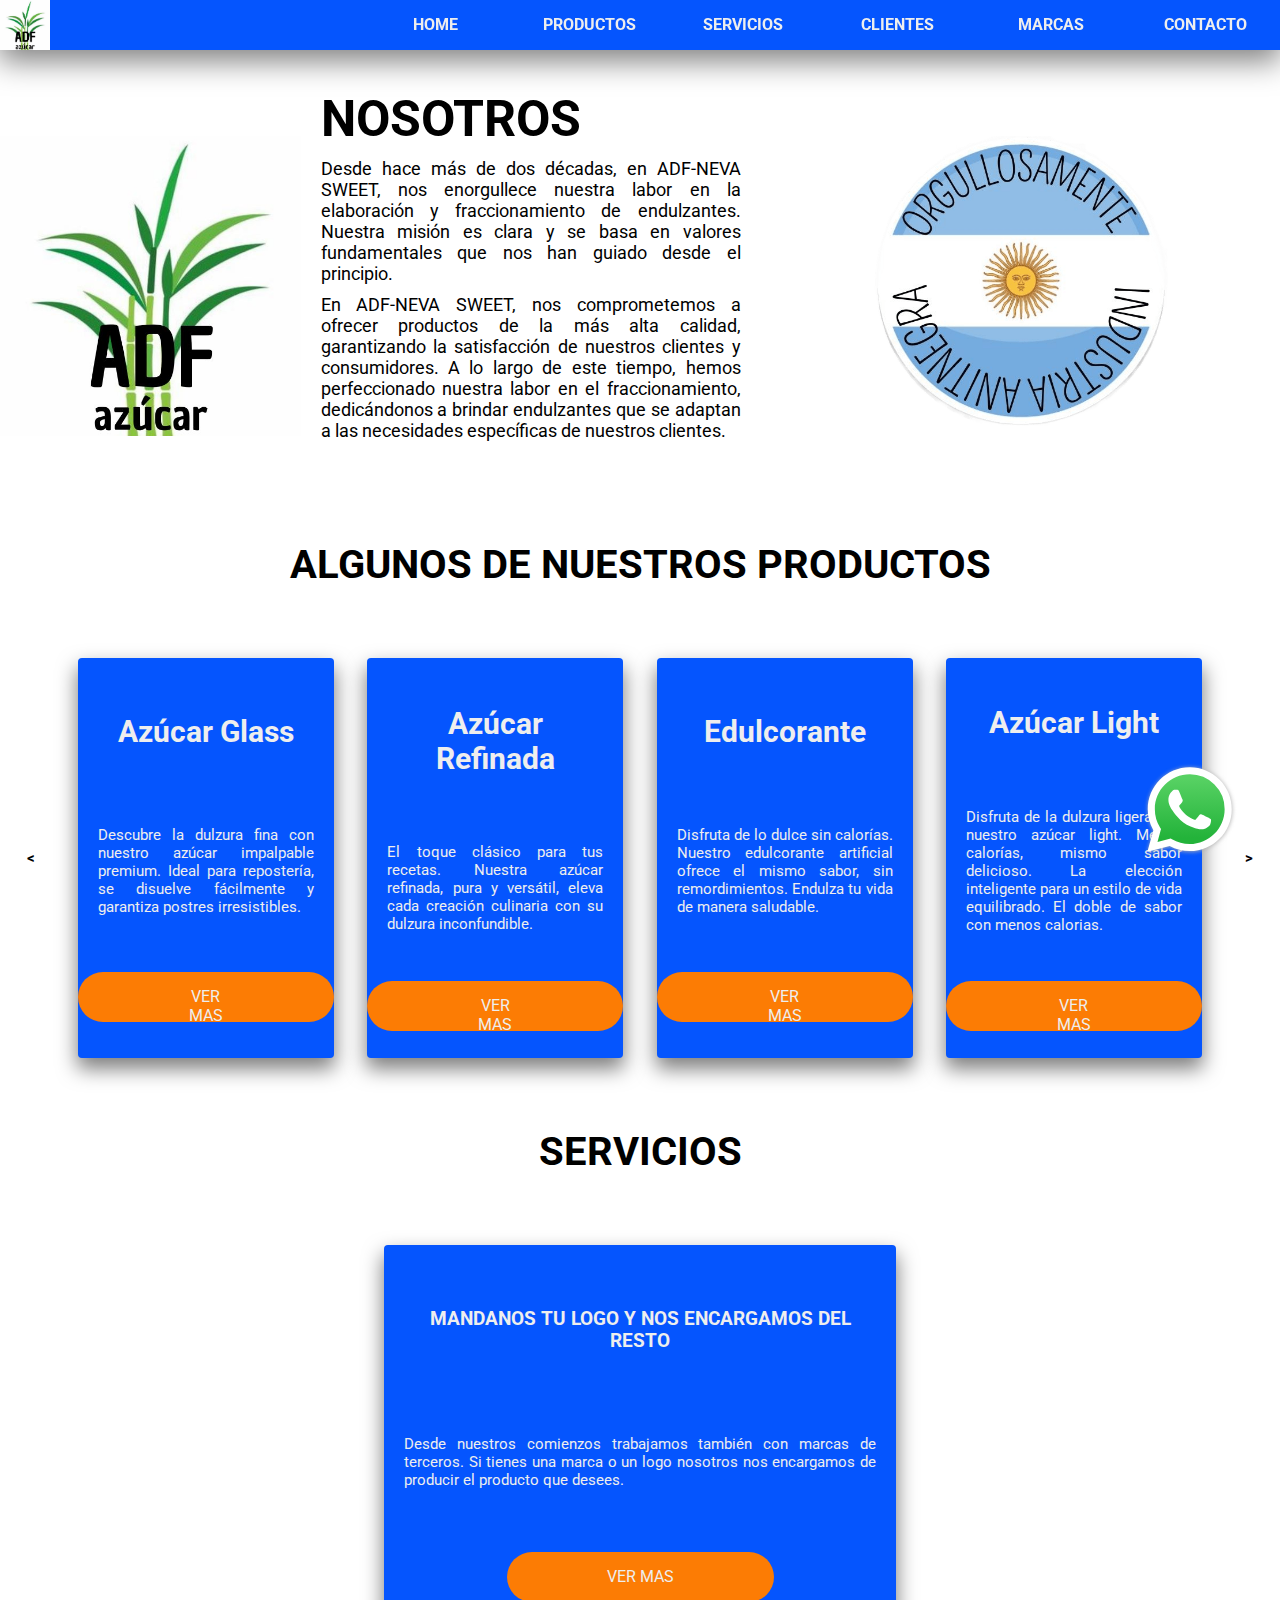
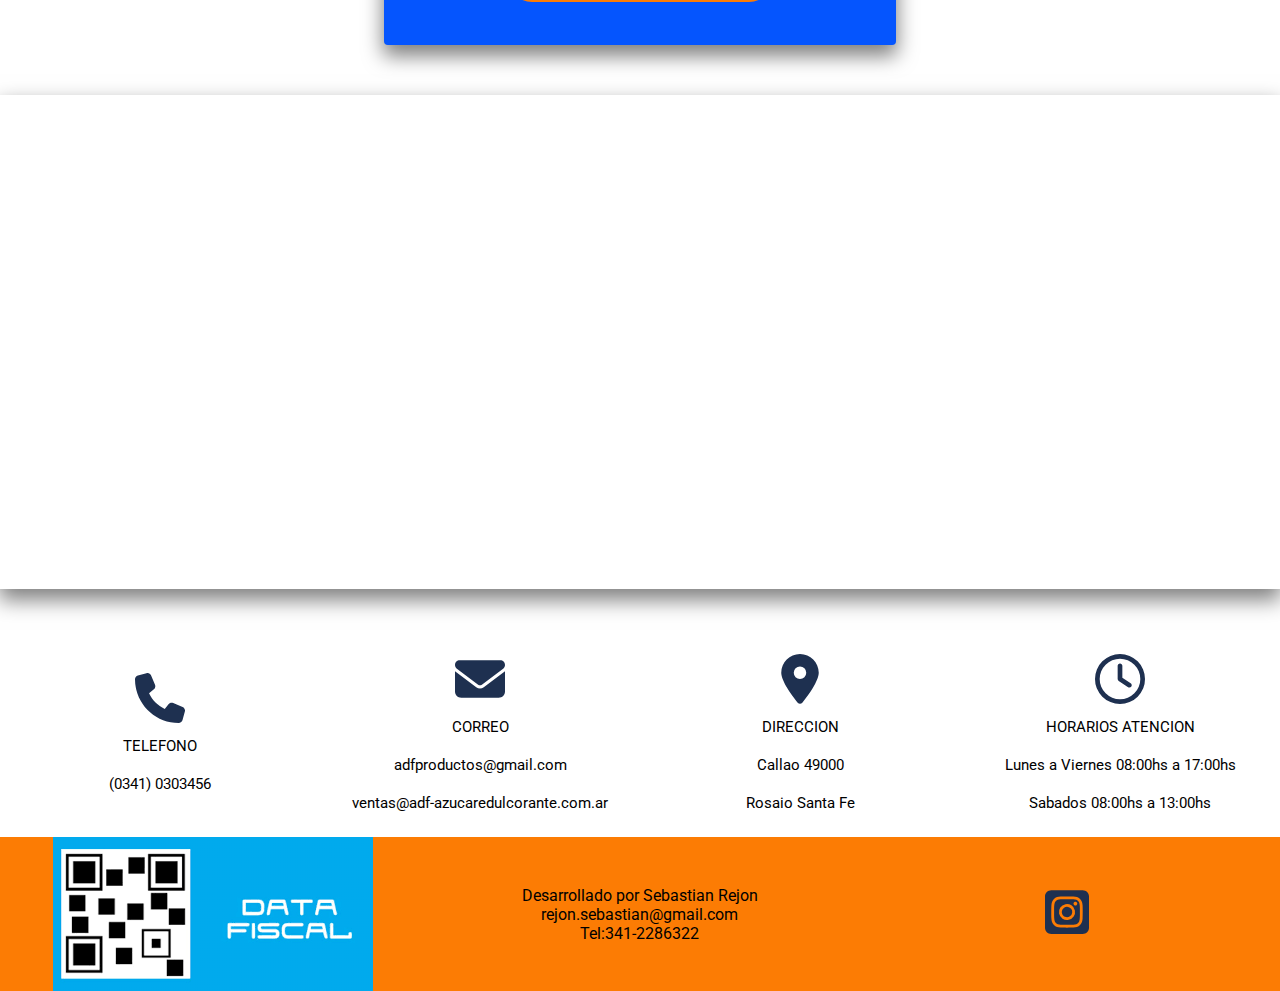
==== commit 25414e3d: "actualizaciones 07/01/2024" ====
--- a/index.html
+++ b/index.html
@@ -7,6 +7,7 @@
 <link rel="preconnect" href="https://fonts.gstatic.com" crossorigin>
 <link href="https://fonts.googleapis.com/css2?family=Roboto:wght@400;700&display=swap" rel="stylesheet">
     <link rel="stylesheet" href="css/main.css">
+    <link rel="shortcut icon" href="img/favicon.png" />
     <title>adf-azucaredulcorante</title>
 </head>
 <body>
@@ -15,20 +16,19 @@
             <h1>logotipo</h1>
         </header> -->
         <nav class="nav">
-            <a href="" class="item_menu_logo"><img src="img/ADF.jpg" alt="" height="50px" width="auto"></a>
+            <a href="index.html" class="item_menu_logo"><img src="img/ADF.jpg" alt="" height="50px" width="auto"></a>
             <ul class="list_menu">
                 <li class="item_menu"><a href="index.html">HOME</a></li>
                 <li class="item_menu"><a href="productos.html">PRODUCTOS</a></li>
                 <li class="item_menu"><a href="servicios.html">SERVICIOS</a></li>
                 <li class="item_menu"><a href="clientes.html">CLIENTES</a></li>
                 <li class="item_menu"><a href="marcas.html">MARCAS</a></li>
-                <li class="item_menu"><a href="#">CONTACTO</a></li>
+                <li class="item_menu"><a href="#contacto" class="link_transition">CONTACTO</a></li>
             </ul>
         </nav>
         <section class="secction">
             <!-- link a WS -->
-            <!-- <a class="contact_ws" href="https://wa.me/+5493412286322&text=Hola somos adf!" target="blanck" ></a> -->
-            <a class="contact_ws" href="https://api.whatsapp.com/send?phone=+5493412286322&text="Hola! busco información sobre sus productos y precios." target="blanck" ></a>
+            <a class="contact_ws" href="https://api.whatsapp.com/send?phone=3412550062" target="blanck" ></a>
             <!-- hero de la web -->
             <article class="article_container">
                     <img class="img_nosotros" src="img/ADF.jpg" alt="" height="400px" width="auto">
@@ -37,45 +37,43 @@
                         <p>Desde hace más de dos décadas, en ADF-NEVA SWEET, nos enorgullece nuestra labor en la elaboración y fraccionamiento de endulzantes. Nuestra misión es clara y se basa en valores fundamentales que nos han guiado desde el principio.</p>
                         <p>En ADF-NEVA SWEET, nos comprometemos a ofrecer productos de la más alta calidad, garantizando la satisfacción de nuestros clientes y consumidores. A lo largo de este tiempo, hemos perfeccionado nuestra labor en el fraccionamiento, dedicándonos a brindar endulzantes que se adaptan a las necesidades específicas de nuestros clientes.</p>
                     </div>
+                    <img class="img_nosotros" src="img/orgullosamente_argentino.png" alt="" height="400px" width="auto">
             </article>
             <!-- vista previa productos -->
             <article class="article">
                 <h2>ALGUNOS DE NUESTROS PRODUCTOS</h2>
                 <div class="article_container">
+                    <p class="act_carrusel"><</p>
                     <div class="article_item">
                         <h3>Azúcar Glass</h3>
                         <p>Descubre la dulzura fina con nuestro azúcar impalpable premium. Ideal para repostería, se disuelve fácilmente y garantiza postres irresistibles.</p>
-                        <a href="#">VER MAS</a>
+                        <a href="productos.html" class="article_link">VER MAS</a>
                     </div>
                     <div class="article_item">
                         <h3>Azúcar Refinada</h3>
                         <p>El toque clásico para tus recetas. Nuestra azúcar refinada, pura y versátil, eleva cada creación culinaria con su dulzura inconfundible.</p>
-                        <a href="#">VER MAS</a>
+                        <a href="productos.html" class="article_link">VER MAS</a>
                     </div>
                     <div class="article_item">
                         <h3>Edulcorante</h3>
                         <p>Disfruta de lo dulce sin calorías. Nuestro edulcorante artificial ofrece el mismo sabor, sin remordimientos. Endulza tu vida de manera saludable.</p>
-                        <a href="#">VER MAS</a>
+                        <a href="productos.html" class="article_link">VER MAS</a>
                     </div>
                     <div class="article_item">
                         <h3>Azúcar Light</h3>
                         <p>Disfruta de la dulzura ligera con nuestro azúcar light. Menos calorías, mismo sabor delicioso. La elección inteligente para un estilo de vida equilibrado. El doble de sabor con menos calorias.</p>
-                        <a href="#">VER MAS</a>
+                        <a href="productos.html" class="article_link">VER MAS</a>
                     </div>
+                    <p class="act_carrusel">></p>    
                 </div> 
             </article>
             <article class="article">
                 <h2>SERVICIOS</h2>
                 <div class="article_container">
                     <div class="article_item1">
-                        <h3>TU PRODUCTO LISTO</h3>
-                        <p>Lorem ipsum dolor sit amet consectetur adipisicing elit. Qui doloremque perferendis mollitia molestiae voluptatum reprehenderit officiis saepe libero, repellat ea vitae perspiciatis? Dolorum error maiores accusantium modi minus earum illo.</p>
-                        <a href="#">VER MAS</a>
-                    </div>
-                    <div class="article_item1">
                         <h3>MANDANOS TU LOGO Y NOS ENCARGAMOS DEL RESTO</h3>
                         <p>Desde nuestros comienzos trabajamos también con marcas de terceros. Si tienes una marca o un logo nosotros nos encargamos de producir el producto que desees.</p>
-                        <a href="#">VER MAS</a>
+                        <a href="servicios.html" class="article_link">VER MAS</a>
                     </div>    
                 </div>
             </article>
@@ -85,7 +83,7 @@
                 </div>
             </article>
             <article class="article">  
-                <div class="article_container">
+                <div id="contacto" class="article_container">
                     <div class="article_item2">
                         <div class="article_img"><a href="#" class="media"><img src="img/phone.svg" height="50px" width="50px" alt=""></a></div>
                         <div class="article_description">
@@ -131,8 +129,7 @@
             </div>
             <div class="article_item2">
                 <p>
-                    <a href=""><img src="img/facebook.svg" alt="" height="50px" width="auto"></a>
-                    <a href=""><img src="img/instagram.svg" alt="" height="50px" width="auto"></a>
+                    <a href="https://www.instagram.com/adf.nevasweet/?igsh=dTJrMDg0cjlyNmk3" target="blanck"><img src="img/instagram.svg" alt="" height="50px" width="auto"></a>
                 </p> 
         </div>           
         </footer>
--- a/css/main.css
+++ b/css/main.css
@@ -1,7 +1,7 @@
 :root{
     --wContainer:100vw;
     --naranja:#fc7c04;
-    --azul:#0505fc;
+    --azul:#0555fe;
     --negro:#000000;
     --verde:#2e8c3b;
     --blanco:#eeeeee;
@@ -18,9 +18,9 @@
     font-weight: bold;
     font-size: 40px;
 }
-body{
+/* body{
     background-color: var(--AzulClaro);
-}
+} */
 .container{
     max-width: var(--wContainer);
     height: auto;
@@ -136,6 +136,20 @@
     margin: auto;
     font-size: 30px;
 }
+/* .article_container5{
+    width: 50%;
+    height: 100%;
+    margin-top: 50px;
+    display: flex;
+    flex-direction:row;
+    flex-wrap: wrap;
+    align-items: center;
+    margin: auto;
+    font-size: 30px;
+} */
+.article_container4 p{
+    font-size: xx-large;
+}
 .article_container2 h2{
     text-align: left;
     color: var(--naranja);
@@ -163,7 +177,7 @@
 }
 .title_nosotros{
     text-align: left;
-    color: var(--naranja);
+    color: var(--negro);
     font-weight: 700;
     font-size: 50px;
     margin-bottom: 10px;
@@ -199,7 +213,7 @@
     padding: 20px;
     font-size: 15px;
 }
-.article_item a{
+.article_link{
     text-decoration: none;
     text-align: center;
     color:var(--blanco);
@@ -208,7 +222,7 @@
     padding: 15px 100px;
     border-radius: 25px;
 }
-.article_item a:hover{
+.article_link:hover{
     transition: 0.45s;
     /* transform: scale(1.1); */
     background-color: var(--verde);
@@ -289,6 +303,9 @@
     z-index: 1000;
 
 }
+.link_transition{
+    transition: 0.4s;
+}
 .footer{
     width: 100%;
     background-color: var(--naranja);
@@ -298,4 +315,42 @@
     flex-direction: row;
     align-items: center;
     justify-content: space-around;
+}
+.act_carrusel{
+    color: var(--negro);
+    font-size: xx-large;
+    font-weight: bolder;
+}
+.product_container{
+    margin: 20px auto;
+    width: 60%;
+    height: 200px;
+    display: flex;
+    flex-direction: row;
+    justify-content: center;
+    align-items: center;
+    align-content: center;
+
+}
+.product_img{
+    width: 200px;
+    height: 200px;
+}
+.product_paragraph{
+    height: 200px;
+}
+.product_paragraph h2{
+    display: flex;
+    flex-direction: column;
+    justify-content: center;
+    align-content: center;
+    /* align-items: center; */
+    margin: 0 10px;
+    text-align: left;
+    padding-left: 20px;
+}
+.product_paragraph p{
+    margin: 0 10px;
+    text-align: justify;
+    padding-left: 20px;
 }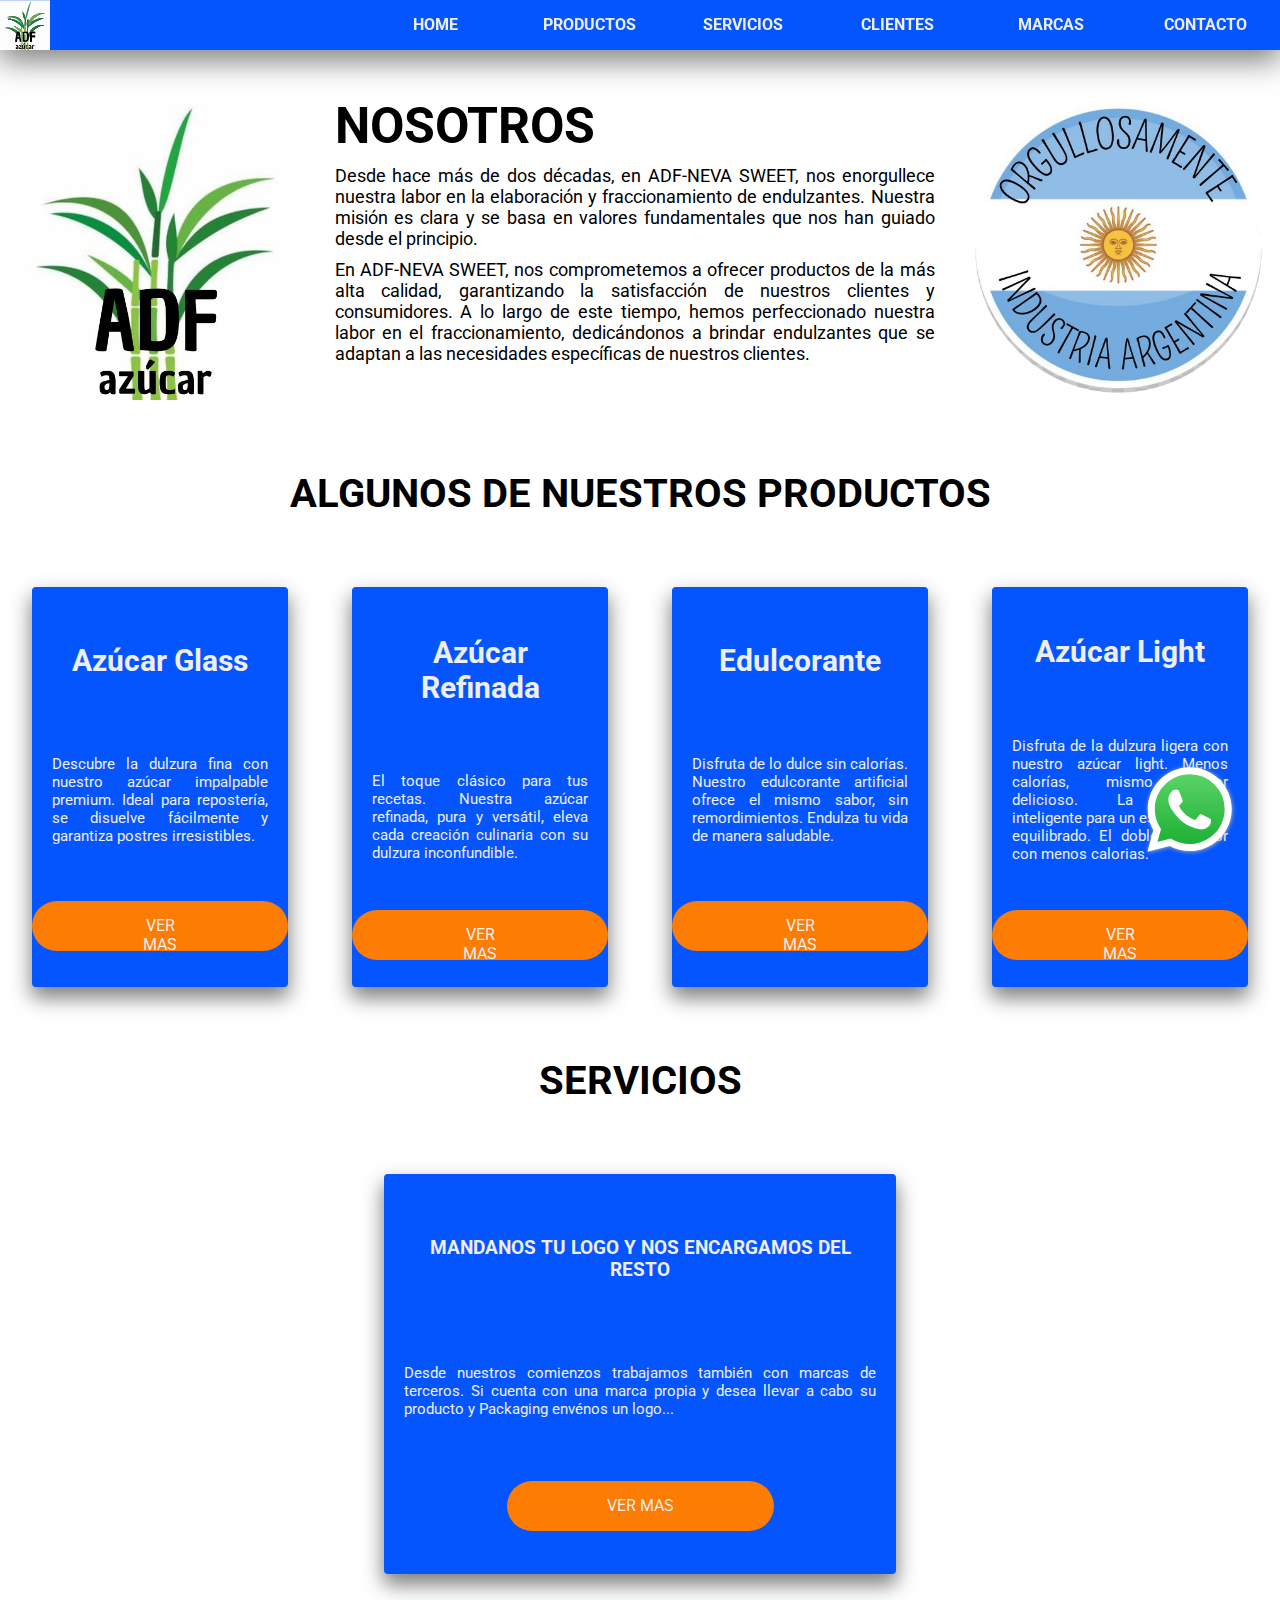
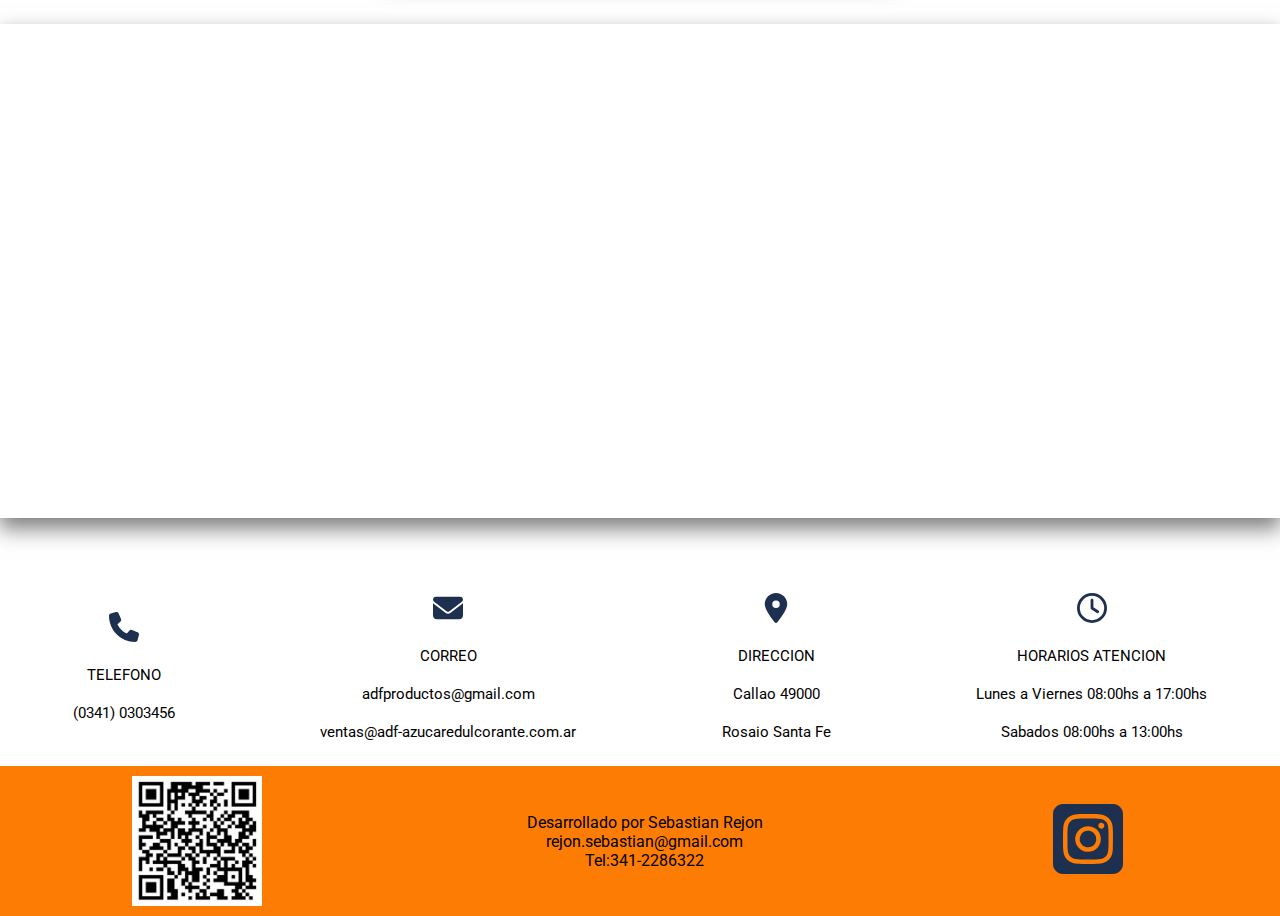
==== commit 8e7b39d4: "Fin ajustes" ====
--- a/index.html
+++ b/index.html
@@ -16,7 +16,7 @@
             <h1>logotipo</h1>
         </header> -->
         <nav class="nav">
-            <a href="index.html" class="item_menu_logo"><img src="img/ADF.jpg" alt="" height="50px" width="auto"></a>
+            <a href="index.html" class="item_menu_logo"><img src="img/LOGO ADF VECTORIZADO.svg" alt="" height="50px" width="auto"></a>
             <ul class="list_menu">
                 <li class="item_menu"><a href="index.html">HOME</a></li>
                 <li class="item_menu"><a href="productos.html">PRODUCTOS</a></li>
@@ -43,7 +43,6 @@
             <article class="article">
                 <h2>ALGUNOS DE NUESTROS PRODUCTOS</h2>
                 <div class="article_container">
-                    <p class="act_carrusel"><</p>
                     <div class="article_item">
                         <h3>Azúcar Glass</h3>
                         <p>Descubre la dulzura fina con nuestro azúcar impalpable premium. Ideal para repostería, se disuelve fácilmente y garantiza postres irresistibles.</p>
@@ -63,8 +62,7 @@
                         <h3>Azúcar Light</h3>
                         <p>Disfruta de la dulzura ligera con nuestro azúcar light. Menos calorías, mismo sabor delicioso. La elección inteligente para un estilo de vida equilibrado. El doble de sabor con menos calorias.</p>
                         <a href="productos.html" class="article_link">VER MAS</a>
-                    </div>
-                    <p class="act_carrusel">></p>    
+                    </div>   
                 </div> 
             </article>
             <article class="article">
@@ -72,7 +70,7 @@
                 <div class="article_container">
                     <div class="article_item1">
                         <h3>MANDANOS TU LOGO Y NOS ENCARGAMOS DEL RESTO</h3>
-                        <p>Desde nuestros comienzos trabajamos también con marcas de terceros. Si tienes una marca o un logo nosotros nos encargamos de producir el producto que desees.</p>
+                        <p>Desde nuestros comienzos trabajamos también con marcas de terceros. Si cuenta con una marca propia y desea llevar a cabo su producto y Packaging envénos un logo...</p>
                         <a href="servicios.html" class="article_link">VER MAS</a>
                     </div>    
                 </div>
@@ -120,7 +118,7 @@
         </section>
         <footer class="footer">
             <div class="article_item2">
-                <img src="img/data_fiscal.png" alt="" height="100%">
+                <img src="img/data_fiscal.jpg" alt="" height="100%">
             </div>
             <div class="article_item2">
                 <p>Desarrollado por Sebastian Rejon</p>
@@ -129,7 +127,7 @@
             </div>
             <div class="article_item2">
                 <p>
-                    <a href="https://www.instagram.com/adf.nevasweet/?igsh=dTJrMDg0cjlyNmk3" target="blanck"><img src="img/instagram.svg" alt="" height="50px" width="auto"></a>
+                    <a href="https://www.instagram.com/adf.nevasweet/?igsh=dTJrMDg0cjlyNmk3" target="blanck"><img src="img/instagram.svg" alt="" height="100px" width="auto"></a>
                 </p> 
         </div>           
         </footer>
--- a/css/main.css
+++ b/css/main.css
@@ -136,23 +136,12 @@
     margin: auto;
     font-size: 30px;
 }
-/* .article_container5{
-    width: 50%;
-    height: 100%;
-    margin-top: 50px;
-    display: flex;
-    flex-direction:row;
-    flex-wrap: wrap;
-    align-items: center;
-    margin: auto;
-    font-size: 30px;
-} */
 .article_container4 p{
     font-size: xx-large;
 }
 .article_container2 h2{
     text-align: left;
-    color: var(--naranja);
+    color: var(--negro);
     font-weight: 700;
     font-size: 50px;
     margin-bottom: 10px;
@@ -256,7 +245,7 @@
 }
 .article_item2{
     /* background-color: white; */
-    width: 25%;
+    width: auto;
     height: 100%;
     overflow-y: hidden;
     margin: auto;
@@ -273,6 +262,9 @@
     margin-top: 15px;
     width: 100%;
     text-align: center;
+}
+.article_item2 img{
+    padding: 10px 0;
 }
 .article_description{
     width: 100%;
@@ -308,6 +300,7 @@
 }
 .footer{
     width: 100%;
+    height: 150px;
     background-color: var(--naranja);
     color: var(--AzulClaro);
     /* background-color: chartreuse; */
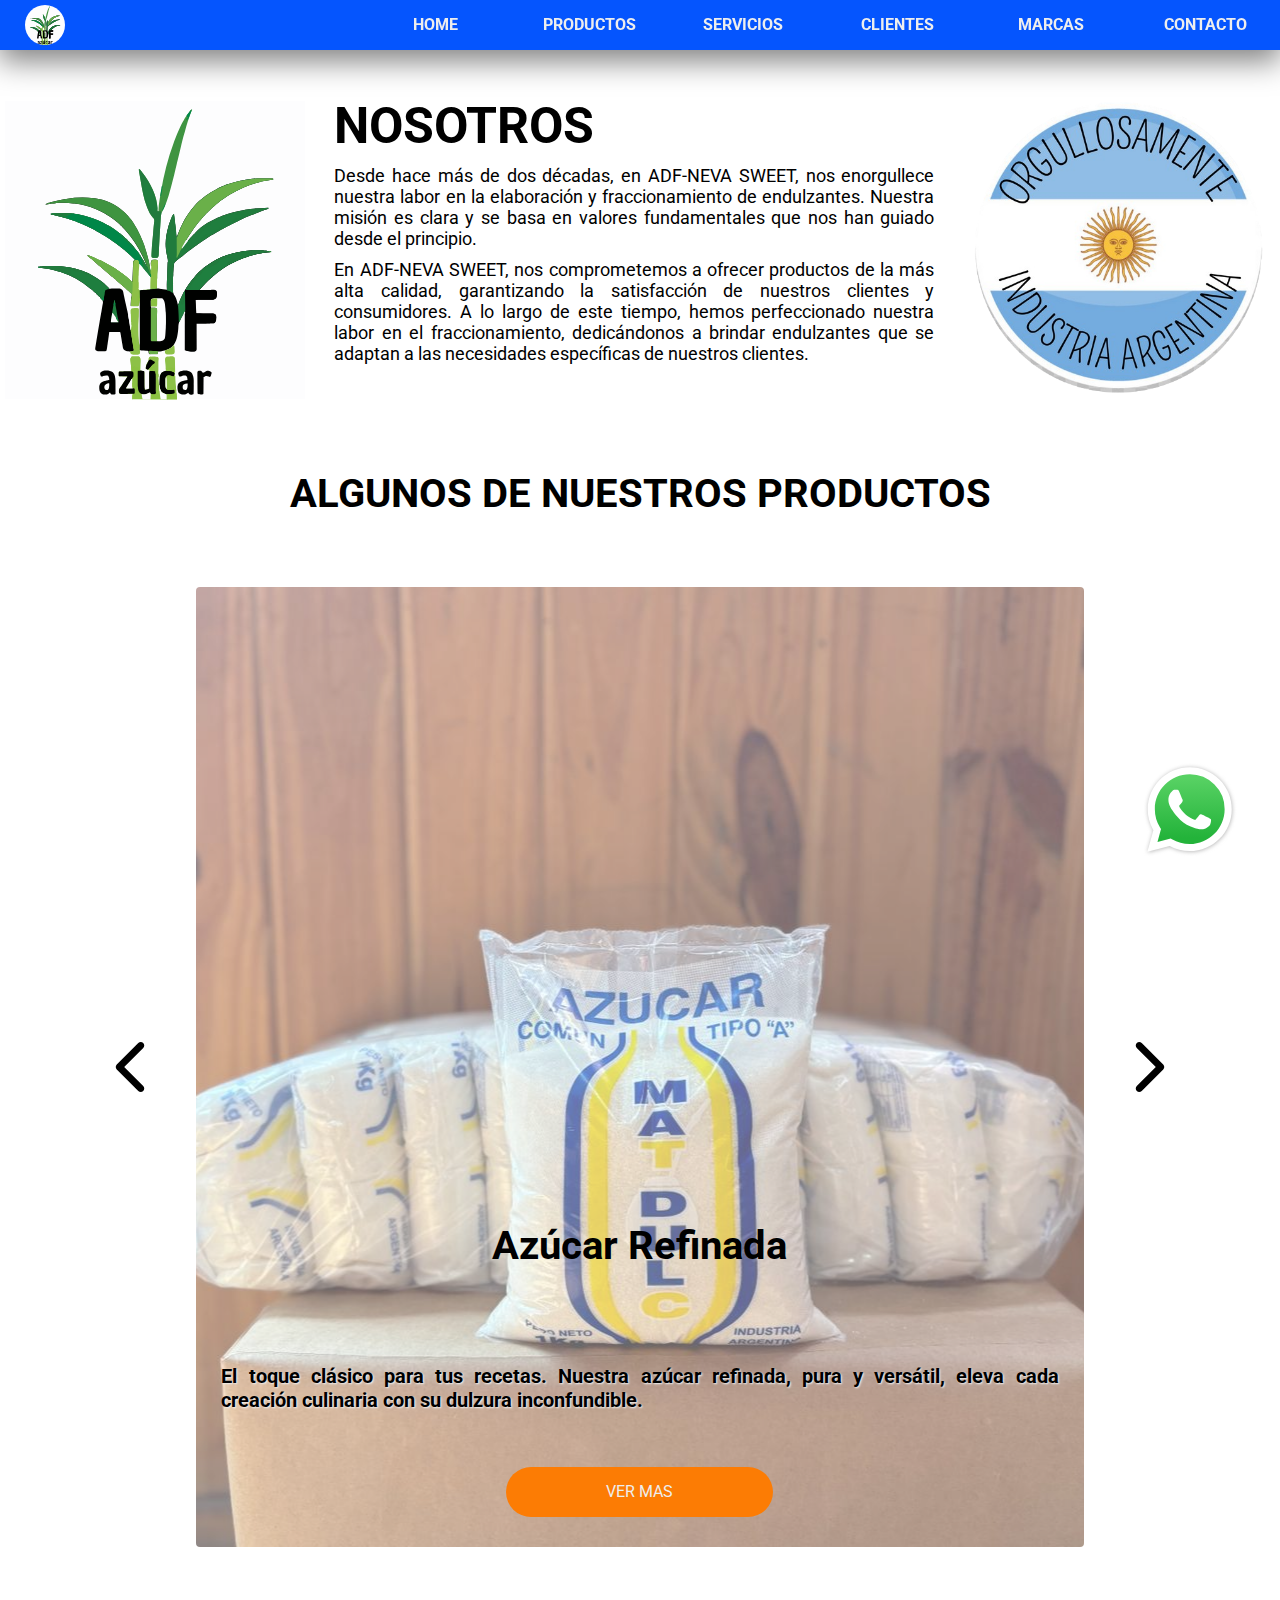
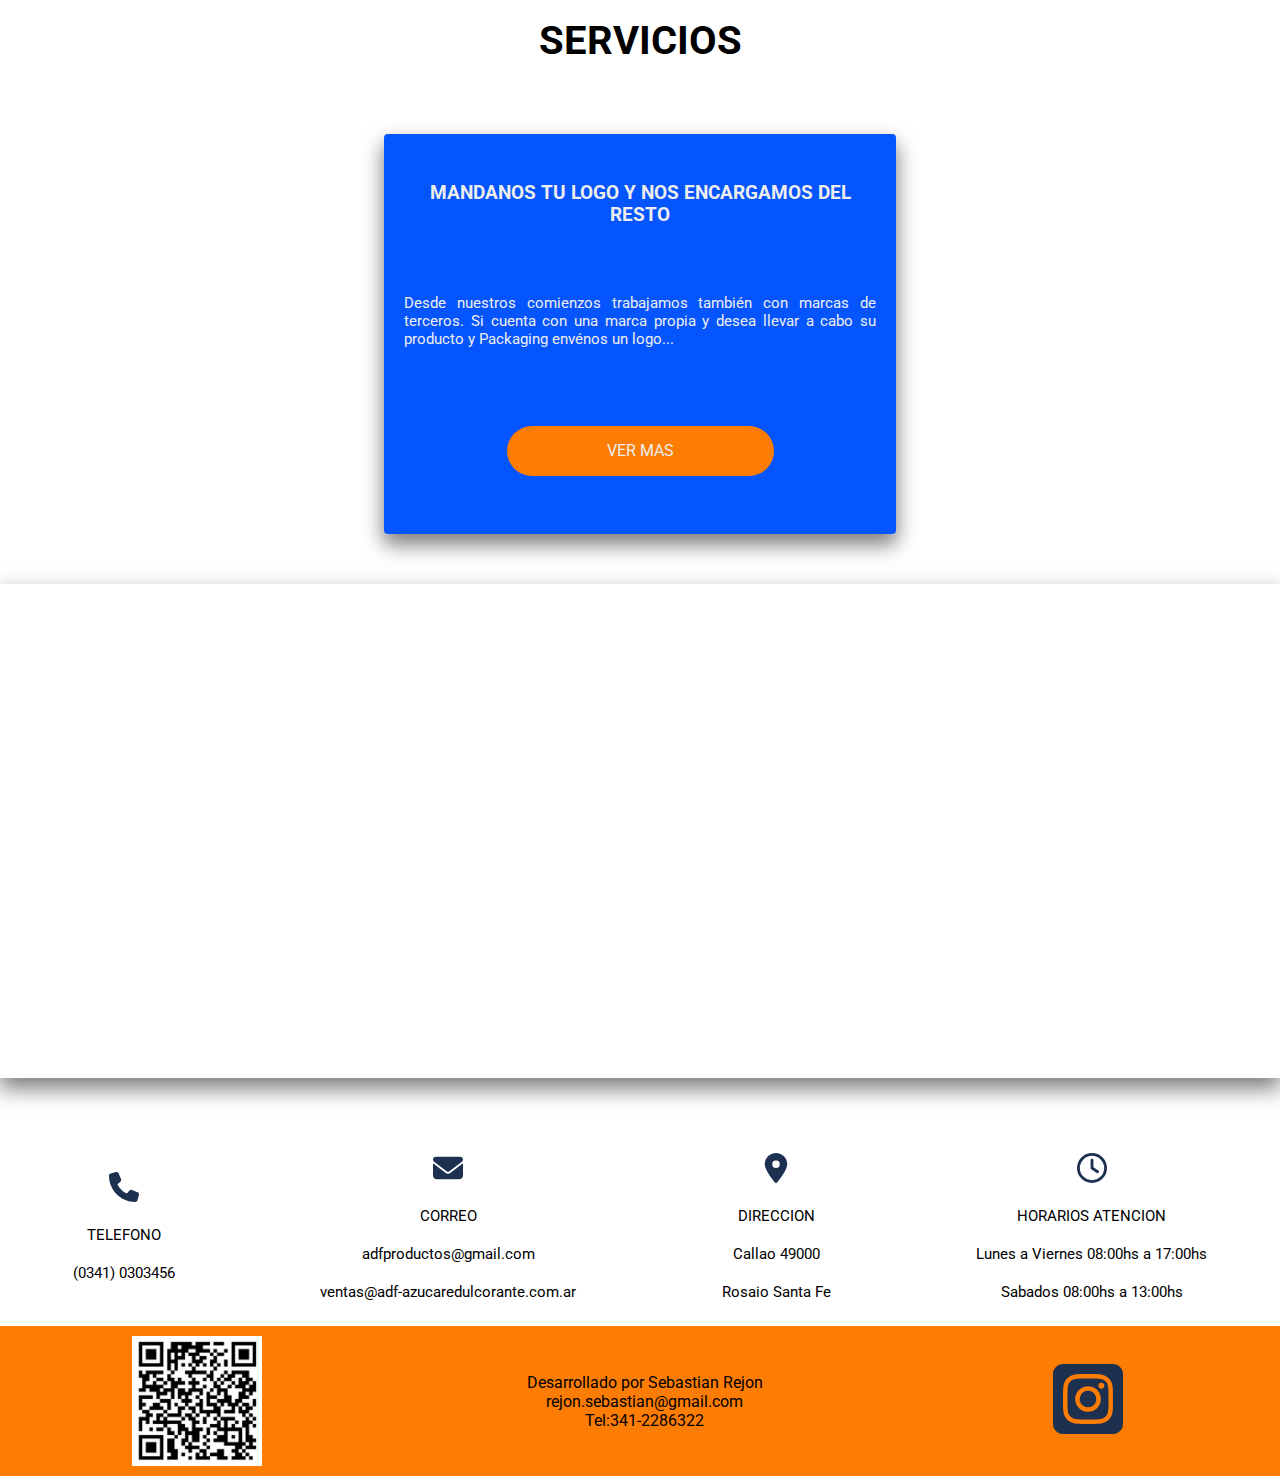
==== commit 783c778b: "Anadido de carrouse" ====
--- a/index.html
+++ b/index.html
@@ -31,7 +31,7 @@
             <a class="contact_ws" href="https://api.whatsapp.com/send?phone=3412550062" target="blanck" ></a>
             <!-- hero de la web -->
             <article class="article_container">
-                    <img class="img_nosotros" src="img/ADF.jpg" alt="" height="400px" width="auto">
+                    <img class="img_nosotros" src="img/LOGO ADF VECTORIZADO.svg" alt="" height="400px" width="auto">
                     <div class="article_nosotros">
                         <h2 class="title_nosotros">NOSOTROS</h2>
                         <p>Desde hace más de dos décadas, en ADF-NEVA SWEET, nos enorgullece nuestra labor en la elaboración y fraccionamiento de endulzantes. Nuestra misión es clara y se basa en valores fundamentales que nos han guiado desde el principio.</p>
@@ -42,27 +42,14 @@
             <!-- vista previa productos -->
             <article class="article">
                 <h2>ALGUNOS DE NUESTROS PRODUCTOS</h2>
-                <div class="article_container">
-                    <div class="article_item">
-                        <h3>Azúcar Glass</h3>
-                        <p>Descubre la dulzura fina con nuestro azúcar impalpable premium. Ideal para repostería, se disuelve fácilmente y garantiza postres irresistibles.</p>
+                <div class="slider-frame">
+                    <div id="retroceder" class="slider_action"><img src="img/flecha_i.svg" alt="" height="50px"></div>
+                    <div id="slider_img" class="slider_item">
+                        <h2>Azúcar Refinada</h2>
+                        <h3 class="slider_txt">El toque clásico para tus recetas. Nuestra azúcar refinada, pura y versátil, eleva cada creación culinaria con su dulzura inconfundible.</h3>
                         <a href="productos.html" class="article_link">VER MAS</a>
                     </div>
-                    <div class="article_item">
-                        <h3>Azúcar Refinada</h3>
-                        <p>El toque clásico para tus recetas. Nuestra azúcar refinada, pura y versátil, eleva cada creación culinaria con su dulzura inconfundible.</p>
-                        <a href="productos.html" class="article_link">VER MAS</a>
-                    </div>
-                    <div class="article_item">
-                        <h3>Edulcorante</h3>
-                        <p>Disfruta de lo dulce sin calorías. Nuestro edulcorante artificial ofrece el mismo sabor, sin remordimientos. Endulza tu vida de manera saludable.</p>
-                        <a href="productos.html" class="article_link">VER MAS</a>
-                    </div>
-                    <div class="article_item">
-                        <h3>Azúcar Light</h3>
-                        <p>Disfruta de la dulzura ligera con nuestro azúcar light. Menos calorías, mismo sabor delicioso. La elección inteligente para un estilo de vida equilibrado. El doble de sabor con menos calorias.</p>
-                        <a href="productos.html" class="article_link">VER MAS</a>
-                    </div>   
+                    <div id="avanzar" class="slider_action"><img src="/img/flecha_d.svg" alt="" height="50px"></div>
                 </div> 
             </article>
             <article class="article">
@@ -133,4 +120,5 @@
         </footer>
     </div>
 </body>
+<script src="/js/carrouser.js"></script>
 </html>--- a/css/main.css
+++ b/css/main.css
@@ -5,6 +5,7 @@
     --negro:#000000;
     --verde:#2e8c3b;
     --blanco:#eeeeee;
+    --gris:#F2F4F4;
 }
 *{
     margin:0;
@@ -18,9 +19,6 @@
     font-weight: bold;
     font-size: 40px;
 }
-/* body{
-    background-color: var(--AzulClaro);
-} */
 .container{
     max-width: var(--wContainer);
     height: auto;
@@ -95,6 +93,55 @@
     align-items: center;
     justify-content: space-around;
 }
+/* parte carrousel */
+.slider-frame {
+    width: 90vw;
+    margin: 0  auto; 
+    display: flex;
+    flex-direction: row;
+    align-items: center;
+    justify-content: center;
+    align-content: center;
+    padding: 0 20px auto; 
+
+}
+.slider_item{
+    background-image: url(../img/0.png);
+    background-position: center;
+    width: 960px;
+    height: 960px;
+    border-radius: 4px;
+    display: flex;
+    flex-direction: column;
+    flex-wrap: wrap;
+    align-items:center;
+    align-content:center;
+    justify-content:flex-end;
+    color: var(--negro);
+}    
+.slider_txt{
+    font-size: 20px;
+    text-align: justify;
+    padding: 25px;
+    text-shadow: 1px 1px 2px var(--gris);
+}
+.slider_item1 h2{
+    font-size: 78px;
+}
+.slider_action {
+    height: 100px;
+    width: 100px;
+    display: flex;
+    justify-content: center;
+    align-items: center;
+    margin:20px;
+}
+.slider_action :hover{
+    background-color: var(--gris);
+    transition: 0.4s;
+}
+
+/* fin carrouser */
 .article_container1{
     width: 60%;
     height: 100%;
@@ -146,6 +193,10 @@
     font-size: 50px;
     margin-bottom: 10px;
 
+}
+.item_menu_logo img{
+    padding: 5px 25px;
+    border-radius: 50%;
 }
 .article_container2 p{
     text-align: justify;
@@ -210,6 +261,7 @@
     background-color: var(--naranja);
     padding: 15px 100px;
     border-radius: 25px;
+    margin: 30px 0; 
 }
 .article_link:hover{
     transition: 0.45s;
@@ -315,22 +367,30 @@
     font-weight: bolder;
 }
 .product_container{
+    background-color: var(--gris);
     margin: 20px auto;
     width: 60%;
-    height: 200px;
+    height: 250px;
     display: flex;
     flex-direction: row;
     justify-content: center;
     align-items: center;
     align-content: center;
+    border-radius: 5px;
 
 }
 .product_img{
     width: 200px;
     height: 200px;
+    padding: 0 20px;
 }
 .product_paragraph{
+    display: flex;
+    flex-direction: column;
+    justify-content:center;
+    align-items:flex-start;
     height: 200px;
+    padding: 0 10px;
 }
 .product_paragraph h2{
     display: flex;
@@ -338,7 +398,7 @@
     justify-content: center;
     align-content: center;
     /* align-items: center; */
-    margin: 0 10px;
+    margin: 30px 10px;
     text-align: left;
     padding-left: 20px;
 }
